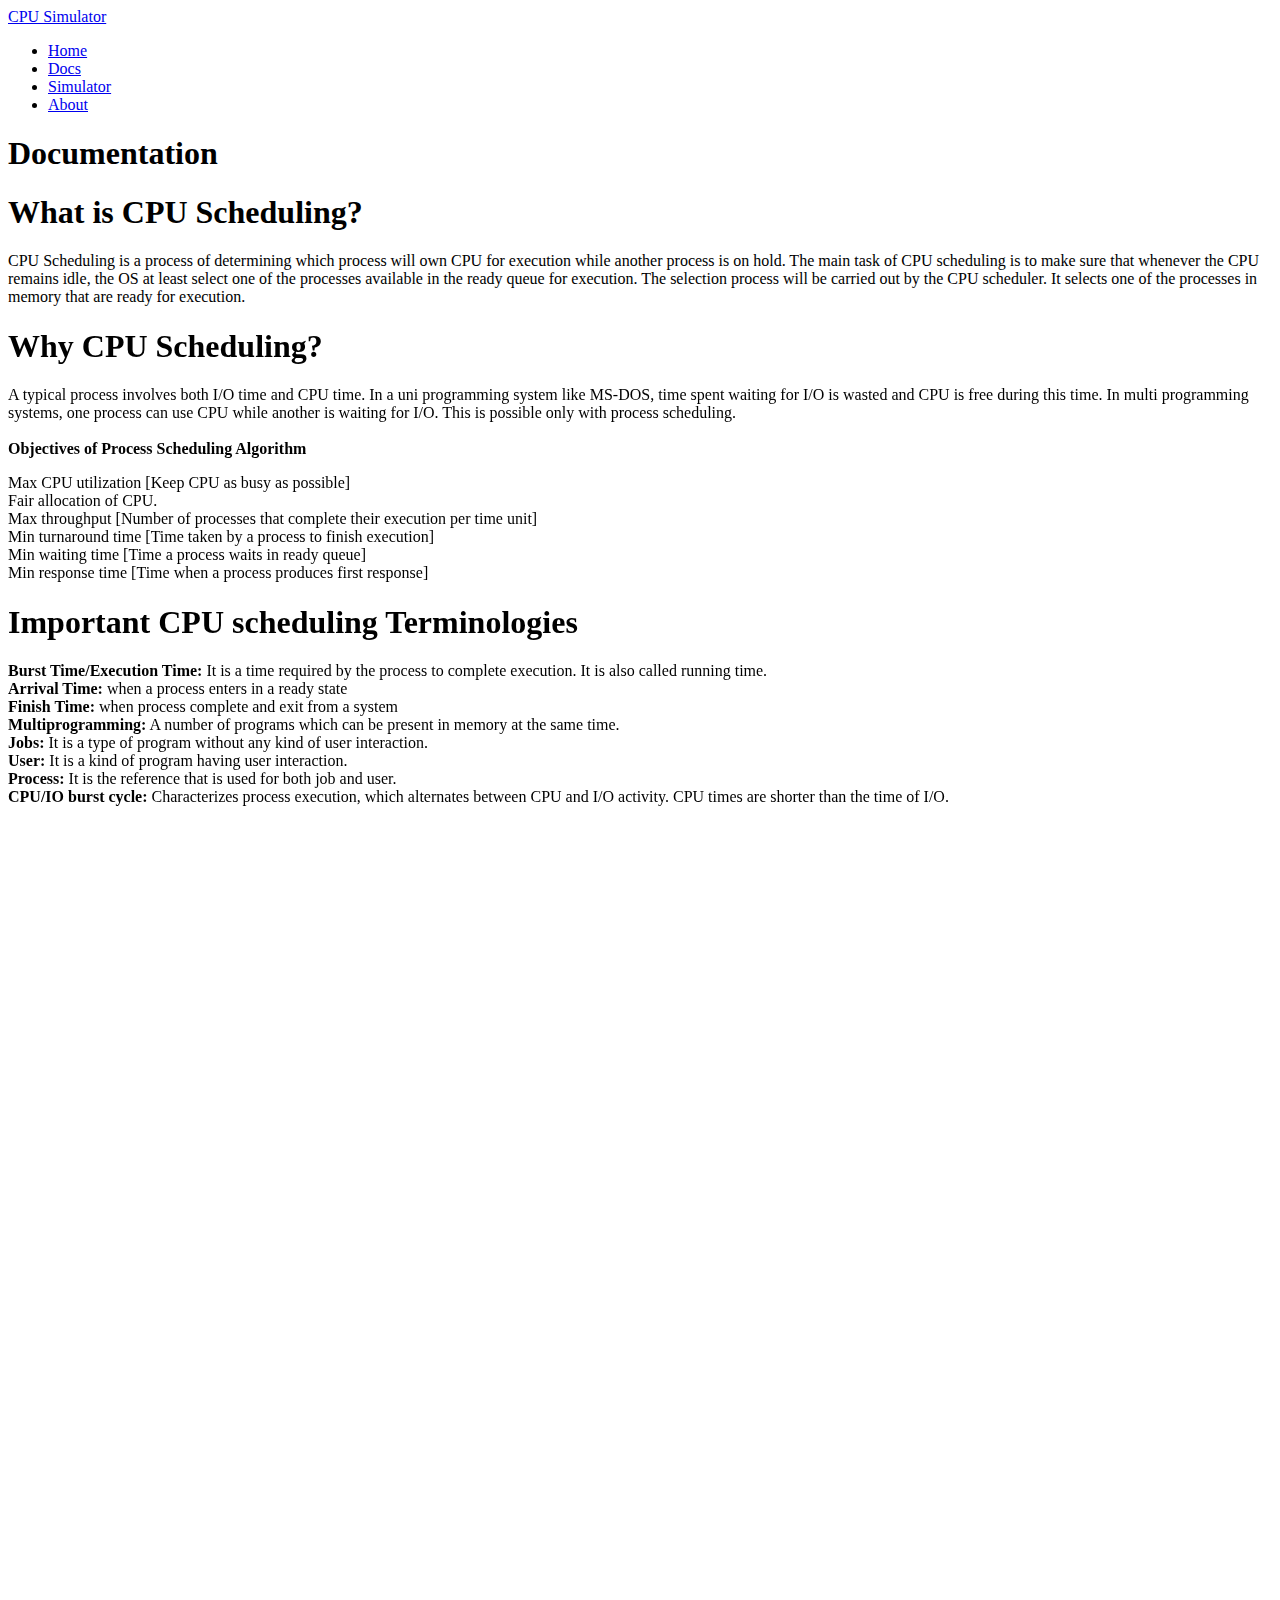
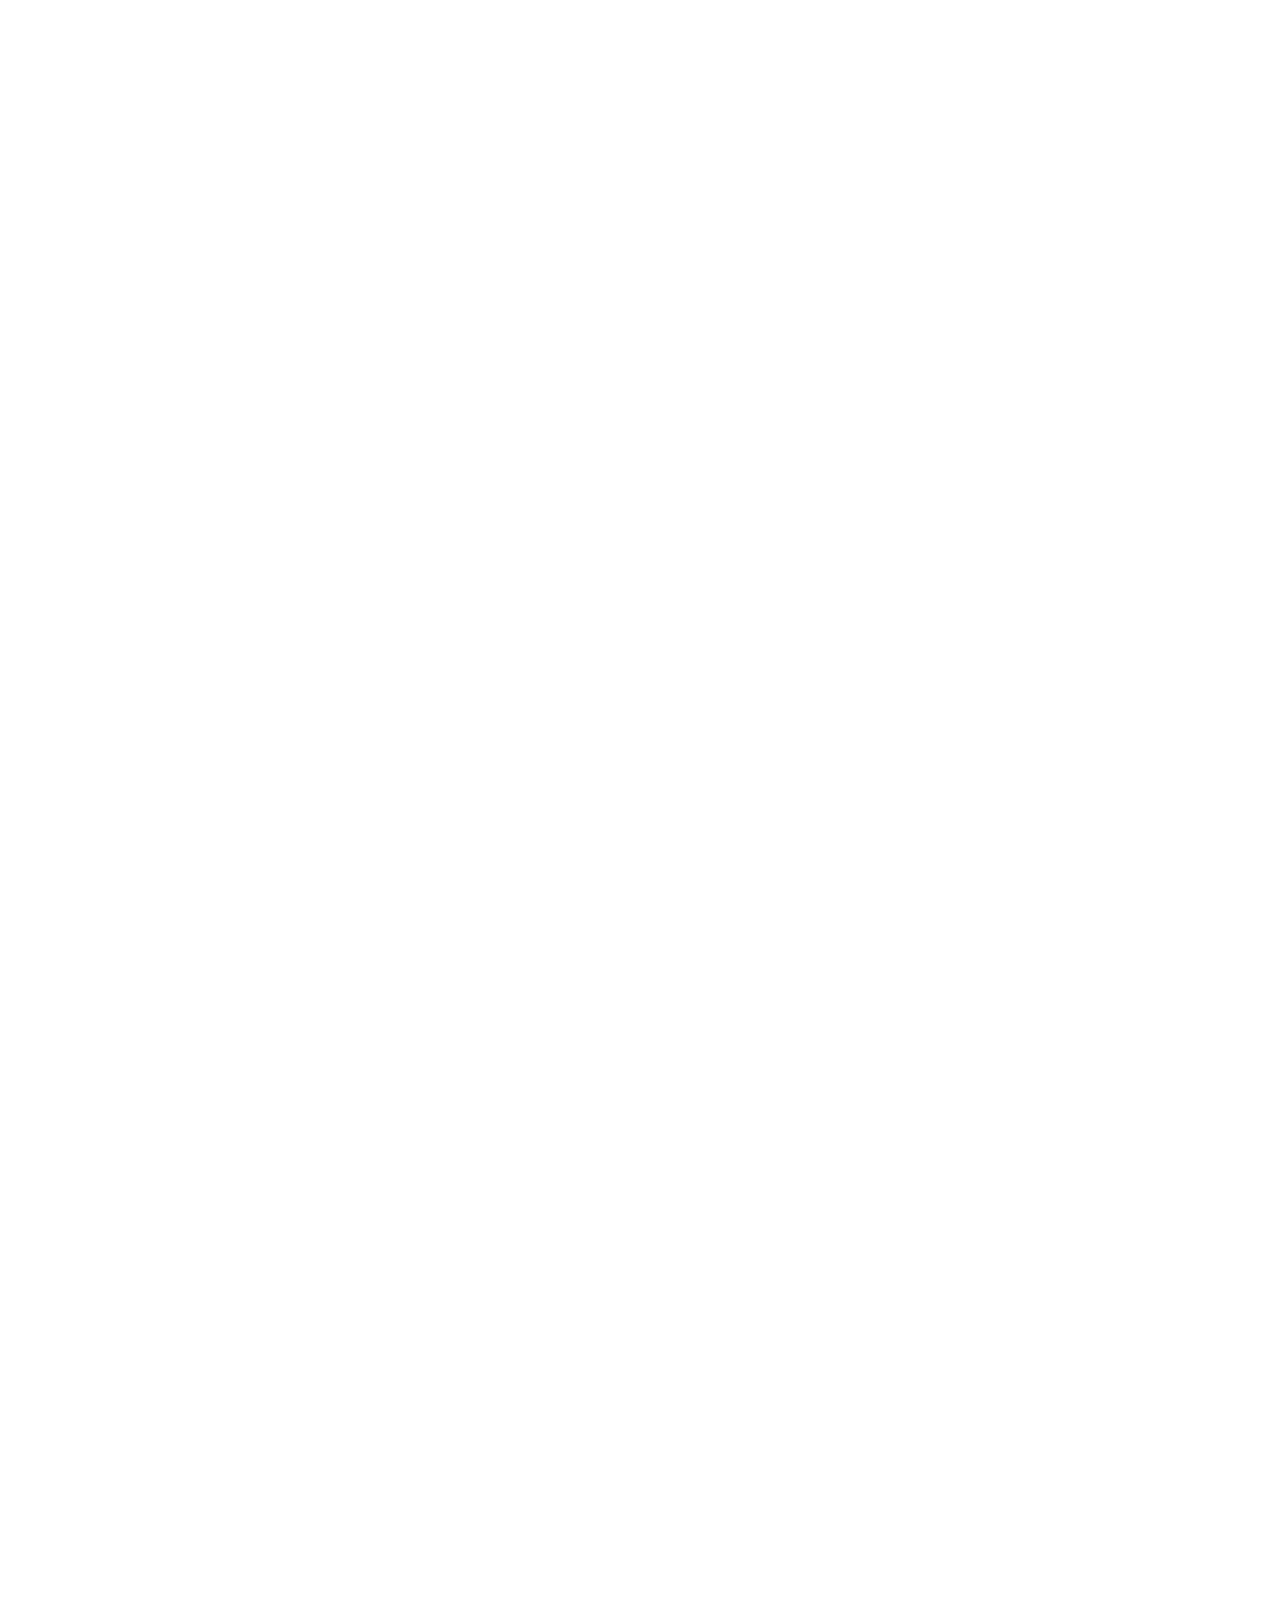
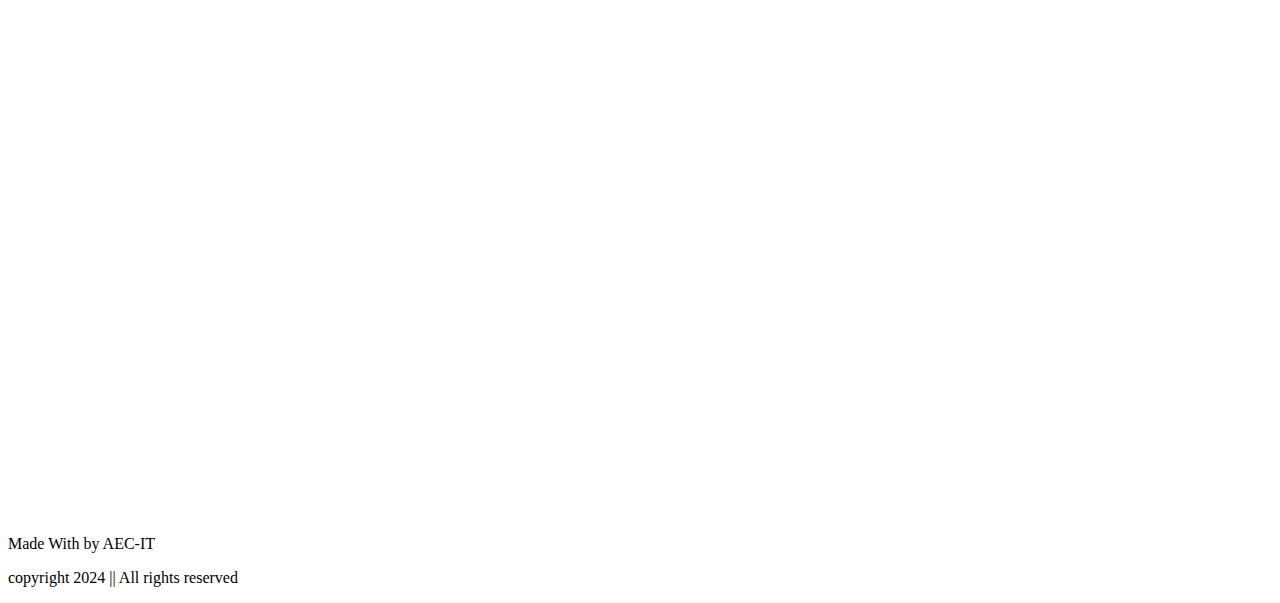
==== docs.html @ a37b3bbc "doc file is add" ====
<!DOCTYPE html>
<html lang="en">

<head>
    <meta charset="UTF-8">
    <meta name="viewport" content="width=device-width, initial-scale=1.0">
    <link rel="stylesheet" href="https://unpkg.com/aos@next/dist/aos.css" />
    <link rel="stylesheet" href="./style.css">

    <!-- fontawesome for icons -->
    <link rel="stylesheet" href="https://pro.fontawesome.com/releases/v5.10.0/css/all.css"
        integrity="sha384-AYmEC3Yw5cVb3ZcuHtOA93w35dYTsvhLPVnYs9eStHfGJvOvKxVfELGroGkvsg+p" crossorigin="anonymous" />
    <link rel="stylesheet" href="./docs.css">
  
    <title>CPU Scheduling Simulator</title>
</head>

<body>
    <section class="sub-header">
        <nav>
            <a href="index.html">CPU Simulator</a>
            <div class="nav-links" id="navLinks">
                <i class="fas fa-window-close" onclick="hideMenu()"></i>
                <ul>
                    <li><a href="index.html">Home</a></li>
                    <li><a href="docs.html">Docs</a></li>
                    <li><a href="#">Simulator</a></li>
                    <li><a href="about.html">About</a></li>
                </ul>
            </div>
            <i class="fas fa-bars" onclick="showMenu()"></i>
        </nav>
        <h1>Documentation</h1>
    </section>


    <!-- Question Section -->
    <section class="container_docs">
        <h1>What is CPU Scheduling?</h1>
        <p>CPU Scheduling is a process of determining which process will own CPU for execution while another process is
            on hold. The main task of CPU scheduling is to make sure that whenever the CPU remains idle, the OS at least
            select one of the processes available in the ready queue for execution. The selection process will be
            carried out by the CPU scheduler. It selects one of the processes in memory that are ready for execution.
        </p>
    </section>

    <section class="container_docs" data-aos="zoom-in-up">
        <h1>Why CPU Scheduling?</h1>
        <p>A typical process involves both I/O time and CPU time. In a uni programming system like MS-DOS, time spent
            waiting for I/O is wasted and CPU is free during this time. In multi programming systems, one process can
            use CPU while another is waiting for I/O. This is possible only with process scheduling.<br><br>
            <strong>Objectives of Process Scheduling Algorithm</strong>
            <li>Max CPU utilization [Keep CPU as busy as possible]</li>
            <li>Fair allocation of CPU.</li>
            <li>Max throughput [Number of processes that complete their execution per time unit]</li>
            <li>Min turnaround time [Time taken by a process to finish execution]</li>
            <li>Min waiting time [Time a process waits in ready queue]</li>
            <li>Min response time [Time when a process produces first response]</li>

        </p>
    </section>

    <section class="container_docs special" data-aos="zoom-in-up">
        <h1>Important CPU scheduling Terminologies</h1>
        <!-- <p>A typical process involves both I/O time and CPU time. In a uni programming system like MS-DOS, time spent waiting for I/O is wasted and CPU is free during this time. In multi programming systems, one process can use CPU while another is waiting for I/O. This is possible only with process scheduling.<br><br> -->
        <li><strong>Burst Time/Execution Time:</strong> It is a time required by the process to complete execution. It
            is also called running time.</li>
        <li><strong>Arrival Time:</strong> when a process enters in a ready state</li>
        <li><strong>Finish Time:</strong> when process complete and exit from a system</li>
        <li><strong>Multiprogramming:</strong> A number of programs which can be present in memory at the same time.
        </li>
        <li><strong>Jobs:</strong> It is a type of program without any kind of user interaction.</li>
        <li><strong>User:</strong> It is a kind of program having user interaction.</li>
        <li><strong>Process:</strong> It is the reference that is used for both job and user.</li>
        <li><strong>CPU/IO burst cycle:</strong> Characterizes process execution, which alternates between CPU and I/O
            activity. CPU times are shorter than the time of I/O.</li>

        </p>
    </section>

    <section class="container_docs" data-aos="zoom-in-up">
        <h1>Types of CPU Scheduling</h1>
        <p>There is mainly two major types of CPU Scheduling which is listed below.There is sub-types of this algorithm
            also. we have discussed all algorithm in details below. </p>
        <li>Preemptive Algorithm</li>
        <li>Non Preemptive Algorithm</li>
        <br>

        <p><strong class="bold">Preemptive Scheduling</strong><br><br>
            In Preemptive Scheduling, the tasks are mostly assigned with their priorities. Sometimes it is important to
            run a task with a higher priority before another lower priority task, even if the lower priority task is
            still running. The lower priority task holds for some time and resumes when the higher priority task
            finishes its execution.<br><br>
            <br>
            <strong class="bold">Non-Preemptive Scheduling</strong><br><br>
            In this type of scheduling method, the CPU has been allocated to a specific process. The process that keeps
            the CPU busy will release the CPU either by switching context or terminating. It is the only method that can
            be used for various hardware platforms. That’s because it doesn’t need special hardware (for example, a
            timer) like preemptive scheduling.
        </p>



    </section>


    <section class="container_docs" data-aos="zoom-in-up">
        <h1>Types of CPU scheduling Algorithm</h1>
        <p>There are mainly six types of process scheduling algorithm</p>
            <li>First Come First Serve (FCFS)</li>
            <li>Shortest-Job-First (SJF) </li>
            <li>Shortest Remaining Time</li>
            <li>Priority Scheduling</li>
            <li>Round Robin Scheduling</li>
            <li>Multilevel Queue Scheduling</li>
        <br>
    </section>



    <section class="container_docs" data-aos="zoom-in-up">
        <h1>First Come First Serve</h1>
        <p>First Come First Serve is the full form of FCFS. It is the easiest and most simple CPU scheduling algorithm.
            In this type of algorithm, the process which requests the CPU gets the CPU allocation first. This scheduling
            method can be managed with a FIFO queue.<br><br>

            As the process enters the ready queue, its PCB (Process Control Block) is linked with the tail of the queue.
            So, when CPU becomes free, it should be assigned to the process at the beginning of the queue.</p>

        <h4>
            <li>Advantages</li>
        </h4>
        <p>1. It is simple and easy to understand.<br></p>

        <h4>
            <li>Disadvantages</li>
        </h4>
        <p>1. The process with less execution time suffer i.e. waiting time is often quite long.<br><br>
            2. Favors CPU Bound process then I/O bound process.<br><br>
            3. FCFS algorithm is particularly troublesome for time-sharing systems, where it is important that each user
            get a share of the CPU at regular intervals.</p>
        <button class="btn_1" onclick="gotoSimulator();">Go to Simulator</button>
        <br>
    </section>

    <section class="container_docs" data-aos="zoom-in-up">
        <h1>Shortest Remaining Time</h1>
        <p>The full form of SRT is Shortest remaining time. It is also known as SJF preemptive scheduling. In this
            method, the process will be allocated to the task, which is closest to its completion. This method prevents
            a newer ready state process from holding the completion of an older process.<br></p>

        <h4>
            <li>Advantages</li>
        </h4>
        <p>1. The main advantage of the SRTF algorithm is that it makes the processing of the jobs faster than the SJF
            algorithm, mentioned it’s overhead charges are not counted.</p>

        <h4>
            <li>Disadvantages</li>
        </h4>
        <p>1. In SRTF, the context switching is done a lot more times than in SJN due to more consumption of the CPU's
            valuable time for processing. The consumed time of CPU then adds up to its processing time and which then
            diminishes the advantage of fast processing of this algorithm.<br></p>
        <button class="btn_1" onclick="gotoSimulator();">Go to Simulator</button>
        <br>
    </section>

    <section class="container_docs" data-aos="zoom-in-up">
        <h1>Priority Based Scheduling</h1>
        <p>Priority scheduling is a method of scheduling processes based on priority. In this method, the scheduler
            selects the tasks to work as per the priority.<br><br>

            Priority scheduling also helps OS to involve priority assignments. The processes with higher priority should
            be carried out first, whereas jobs with equal priorities are carried out on a round-robin or FCFS basis.
            Priority can be decided based on memory requirements, time requirements, etc.<br><br>

        </p>
        <h4>
            <li>Advantages</li>
        </h4>
        <p>1. This provides a good mechanism where the relative importance of each process maybe precisely defined.<br>
        </p>

        <h4>
            <li>Disadvantages</li>
        </h4>
        <p>1. If high priority processes use up a lot of CPU time, lower priority processes may starve and be postponed
            indefinitely.The situation where a process never gets scheduled to run is called starvation<br><br>
            2. Another problem is deciding which process gets which priority level assigned to it..<br></p>
        <button class="btn_1" onclick="gotoSimulator();">Go to Simulator</button>
        <br>
    </section>

    <section class="container_docs" data-aos="zoom-in-up">
        <h1>Round-Robin Scheduling</h1>
        <p>Round robin is the oldest, simplest scheduling algorithm. The name of this algorithm comes from the
            round-robin principle, where each person gets an equal share of something in turn. It is mostly used for
            scheduling algorithms in multitasking. This algorithm method helps for starvation free execution of
            processes.<br><br></p>

        <h4>
            <li>Advantages</li>
        </h4>
        <p>1. Every process gets an equal share of the CPU.<br><br>
            2. RR is cyclic in nature, so there is no starvation.</p>

        <h4>
            <li>Disadvantages</li>
        </h4>
        <p>1. Setting the quantum too short, increases the overhead and lowers the CPU efficiency, but setting it too
            long may cause poor response to short processes.<br><br>
            2. Average waiting time under the RR policy is often long.<br>
        </p>
        <button class="btn_1" onclick="gotoSimulator();">Go to Simulator</button>
        <br>
    </section>

    <section class="container_docs" data-aos="zoom-in-up">
        <h1>Shortest Job First</h1>
        <p>SJF is a full form of (Shortest job first) is a scheduling algorithm in which the process with the shortest
            execution time should be selected for execution next. This scheduling method can be preemptive or
            non-preemptive. It significantly reduces the average waiting time for other processes awaiting
            execution.<br></p>

        <h4>
            <li>Advantages</li>
        </h4>
        <p>1. Shortest jobs are favored.<br><br>
            2. It is provably optimal, in that it gives the minimum average waiting time for a given set of processes.
        </p>

        <h4>
            <li>Disadvantages</li>
        </h4>
        <p>1. SJF may cause starvation, if shorter processes keep coming. This problem is solved by aging..<br><br>
            2. It cannot be implemented at the level of short term CPU scheduling.<br></p>

        <button class="btn_1" onclick="gotoSimulator();">Go to Simulator</button>
        <br>
    </section>

    <section class="container_docs" data-aos="zoom-in-up">
        <h1>Multiple-Level Queues Scheduling</h1>
        <p>This algorithm separates the ready queue into various separate queues. In this method, processes are assigned
            to a queue based on a specific property of the process, like the process priority, size of the memory,
            etc.<br><br>

            However, this is not an independent scheduling OS algorithm as it needs to use other types of algorithms in
            order to schedule the jobs.<br><br></p>

        <h4>
            <li>Advantages</li>
        </h4>
        <p>1. Application of separate scheduling for various kind of processes is possible
            .<br></p>

        <h4>
            <li>Disadvantages</li>
        </h4>
        <p>1. The lowest level process faces starvation problem.<br></p>

        <button class="btn_1" onclick="gotoSimulator();">Go to Simulator</button>
        <br>
    </section>

    <!--Footer Section  -->
    <section class="footer">
        <!-- <h4>About Us</h4>
        <p>Lorem ipsum dolor sit amet consectetur adipisicing elit. Soluta pariatur eveniet eaque provident error velit totam quos. Corrupti sunt omnis<br>  eligendi ut enim, sed magnamquo laboriosam, aspernatur nulla ipsum commodi itaque accusantium sapiente!</p> -->

        <div class="icons">
            <a href="#"><i class="fab fa-instagram"></i></a>
            <a href="#"><i class="fab fa-github"></i></a>
            <a href="#"><i class="fab fa-linkedin"></i></a>
        </div>

        <p>Made With <i class="far fa-heart"></i> by AEC-IT</p>
        <p>
            <i class="fa fa-copyright"></i> copyright 2024 || All rights reserved
        </p>
    </section>


<!--JavaScript  -->
    <script>
        var navLinks = document.getElementById("navLinks");
        function showMenu() {
            navLinks.style.right = "0";
        }

        function hideMenu() {
            navLinks.style.right = "-200px";
        }

        function gotoSimulator() {
            location.href = ("#");
        }
    </script>


    <!-- For the animation -->
    <script src="https://unpkg.com/aos@next/dist/aos.js"></script>
    <script>
        AOS.init({
            offset: 200, // offset (in px) from the original trigger point
            duration: 800
        });
    </script>
</body>

</html>
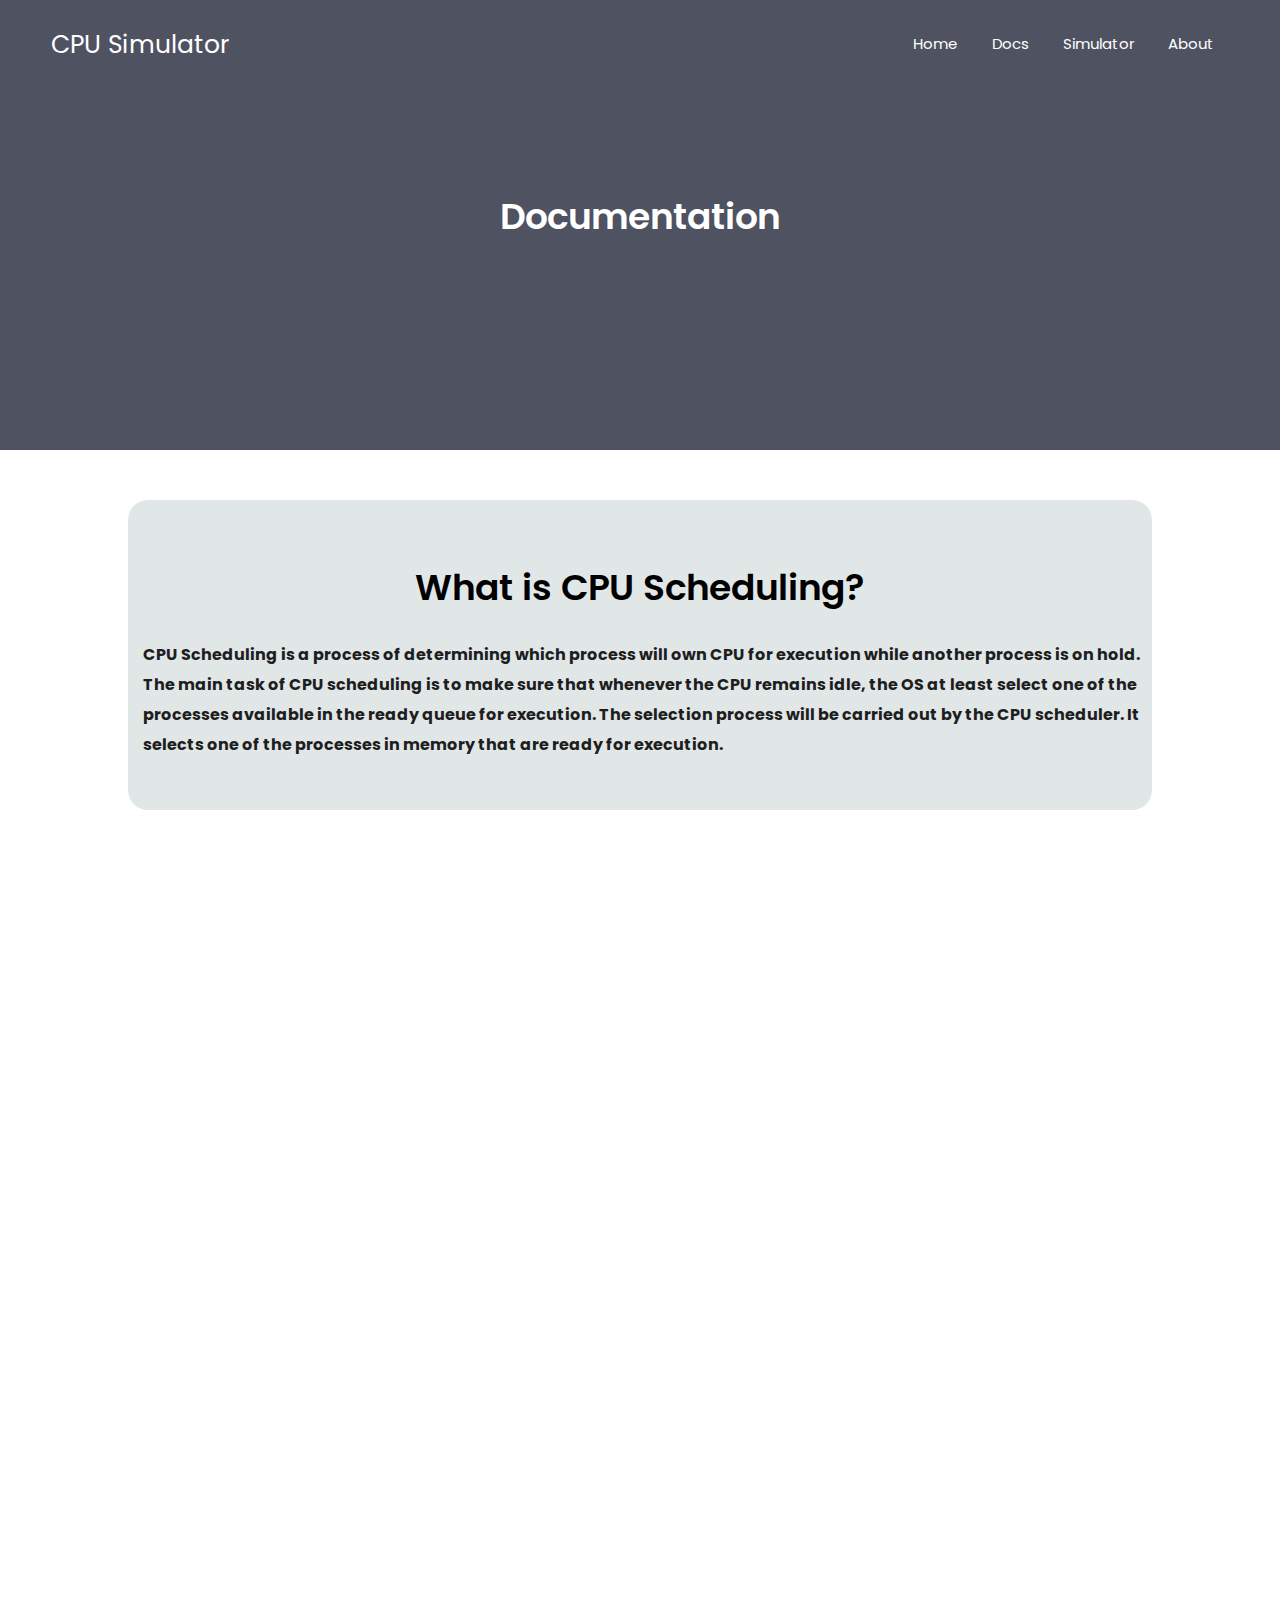
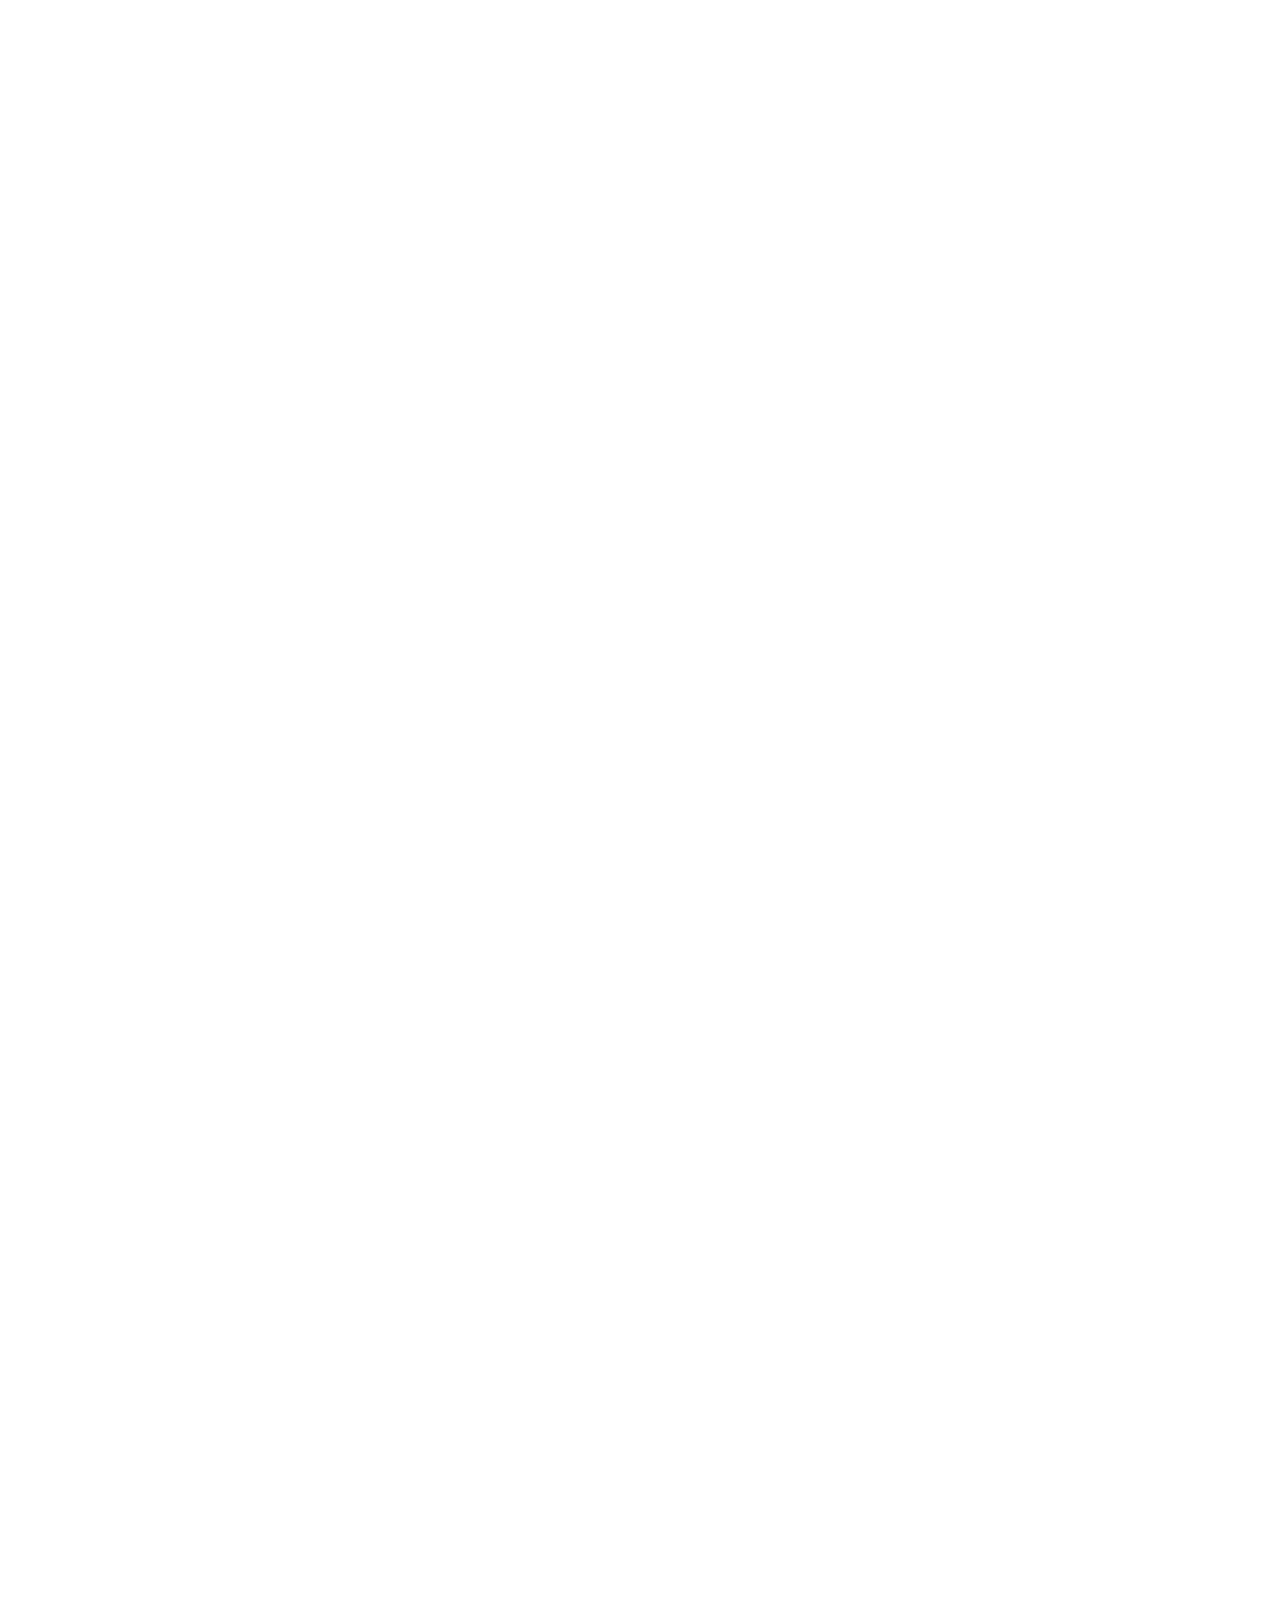
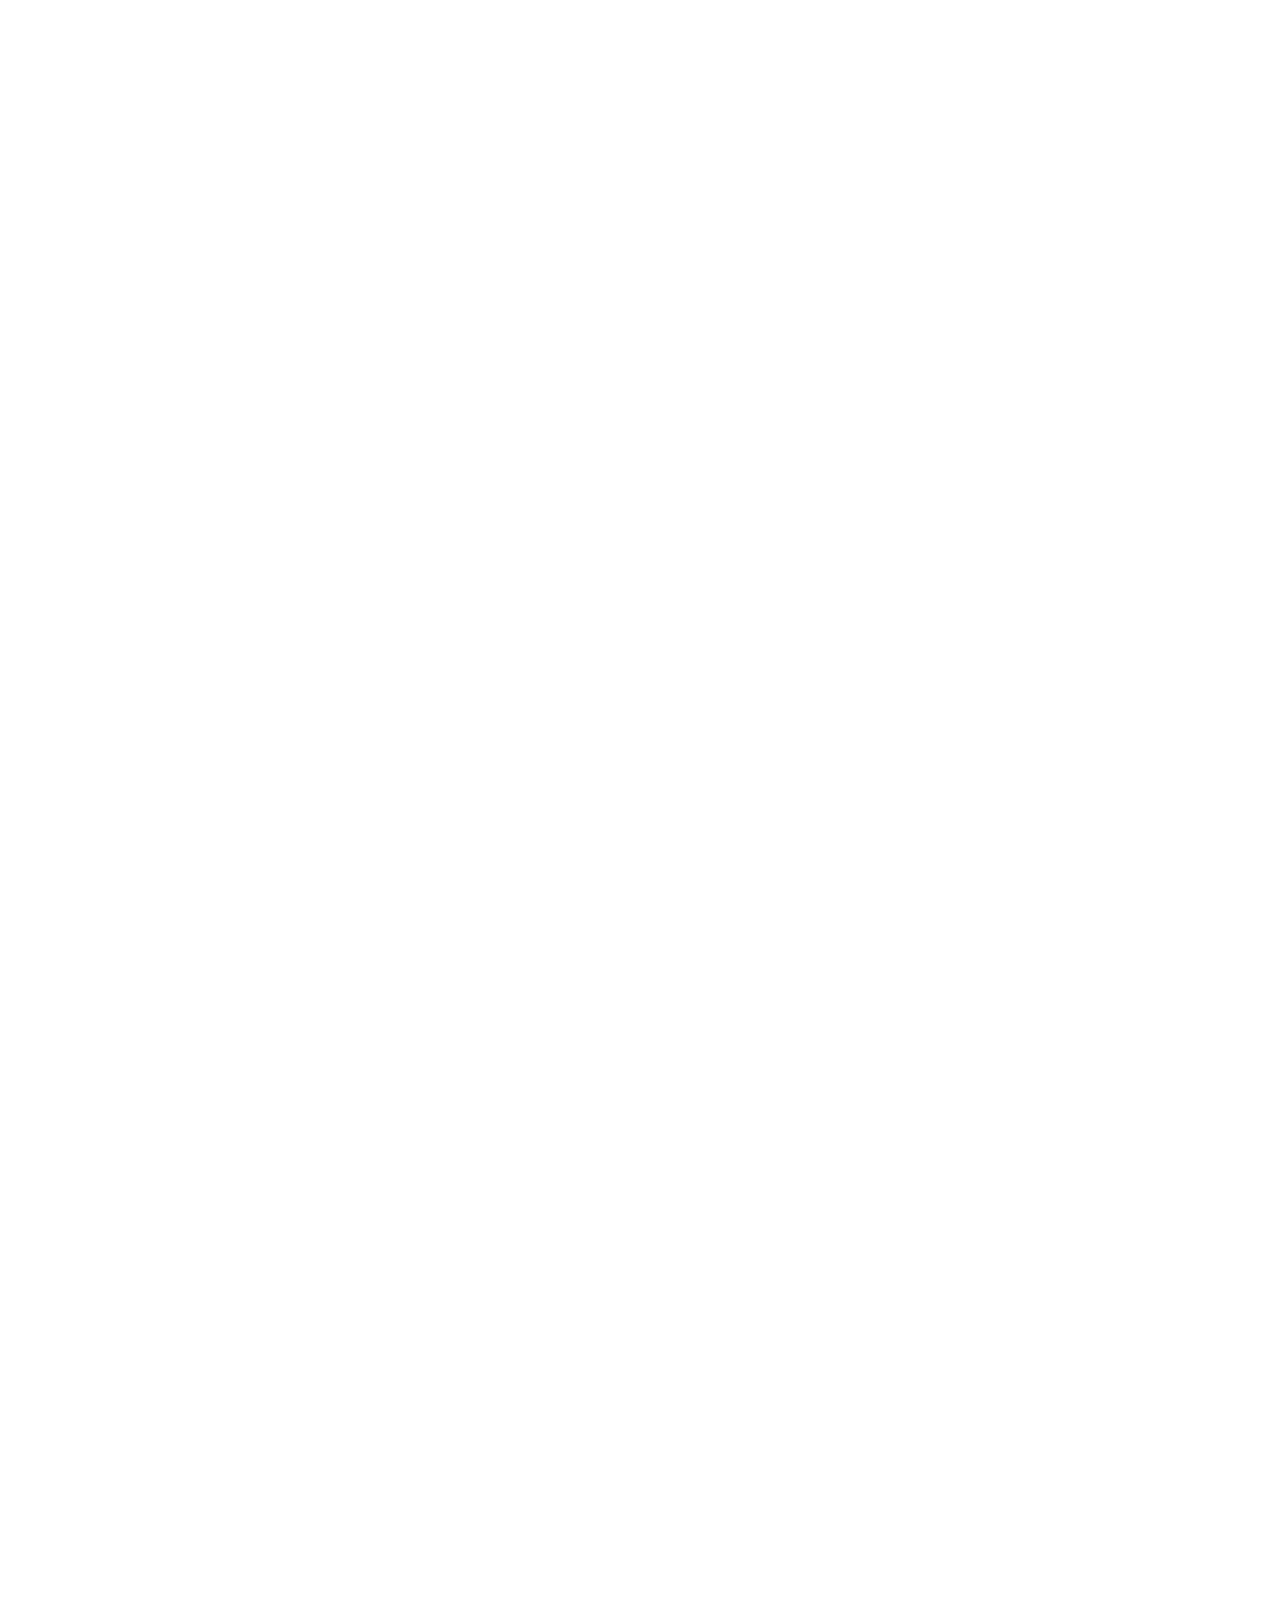
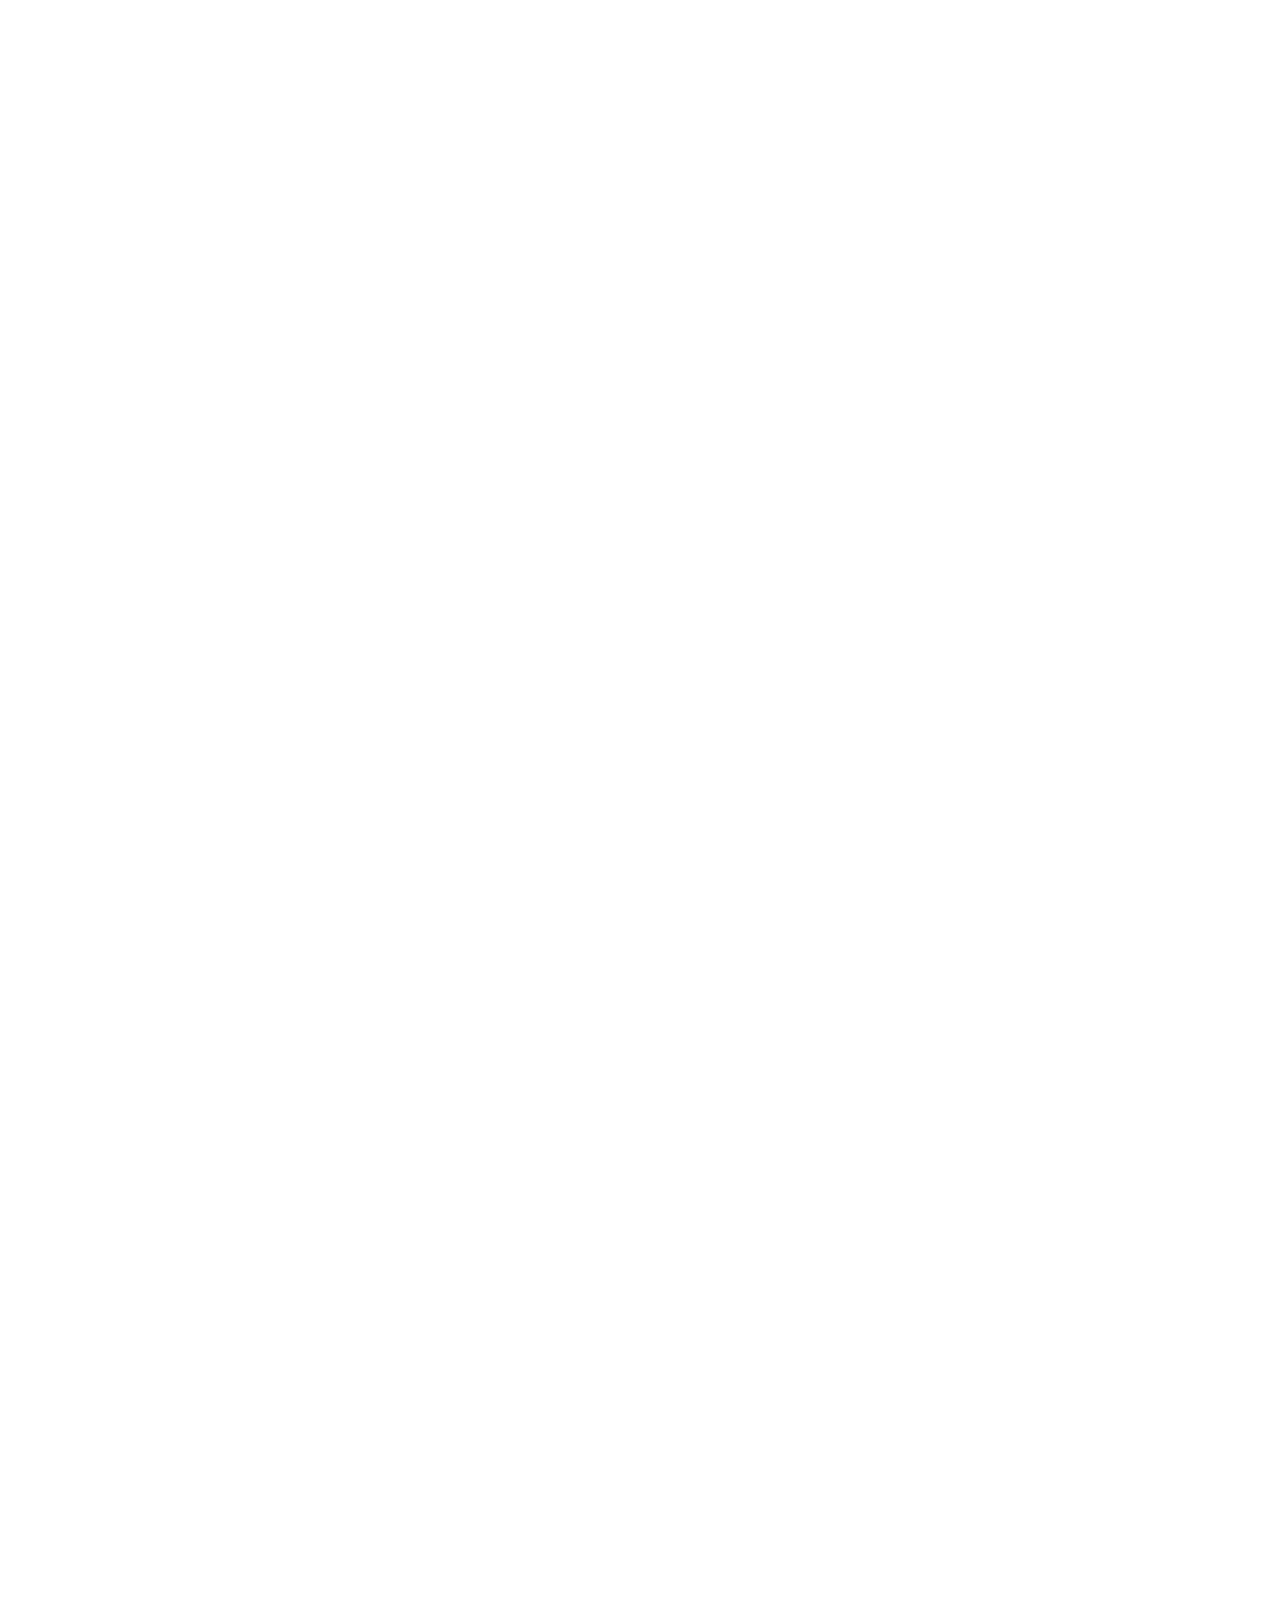
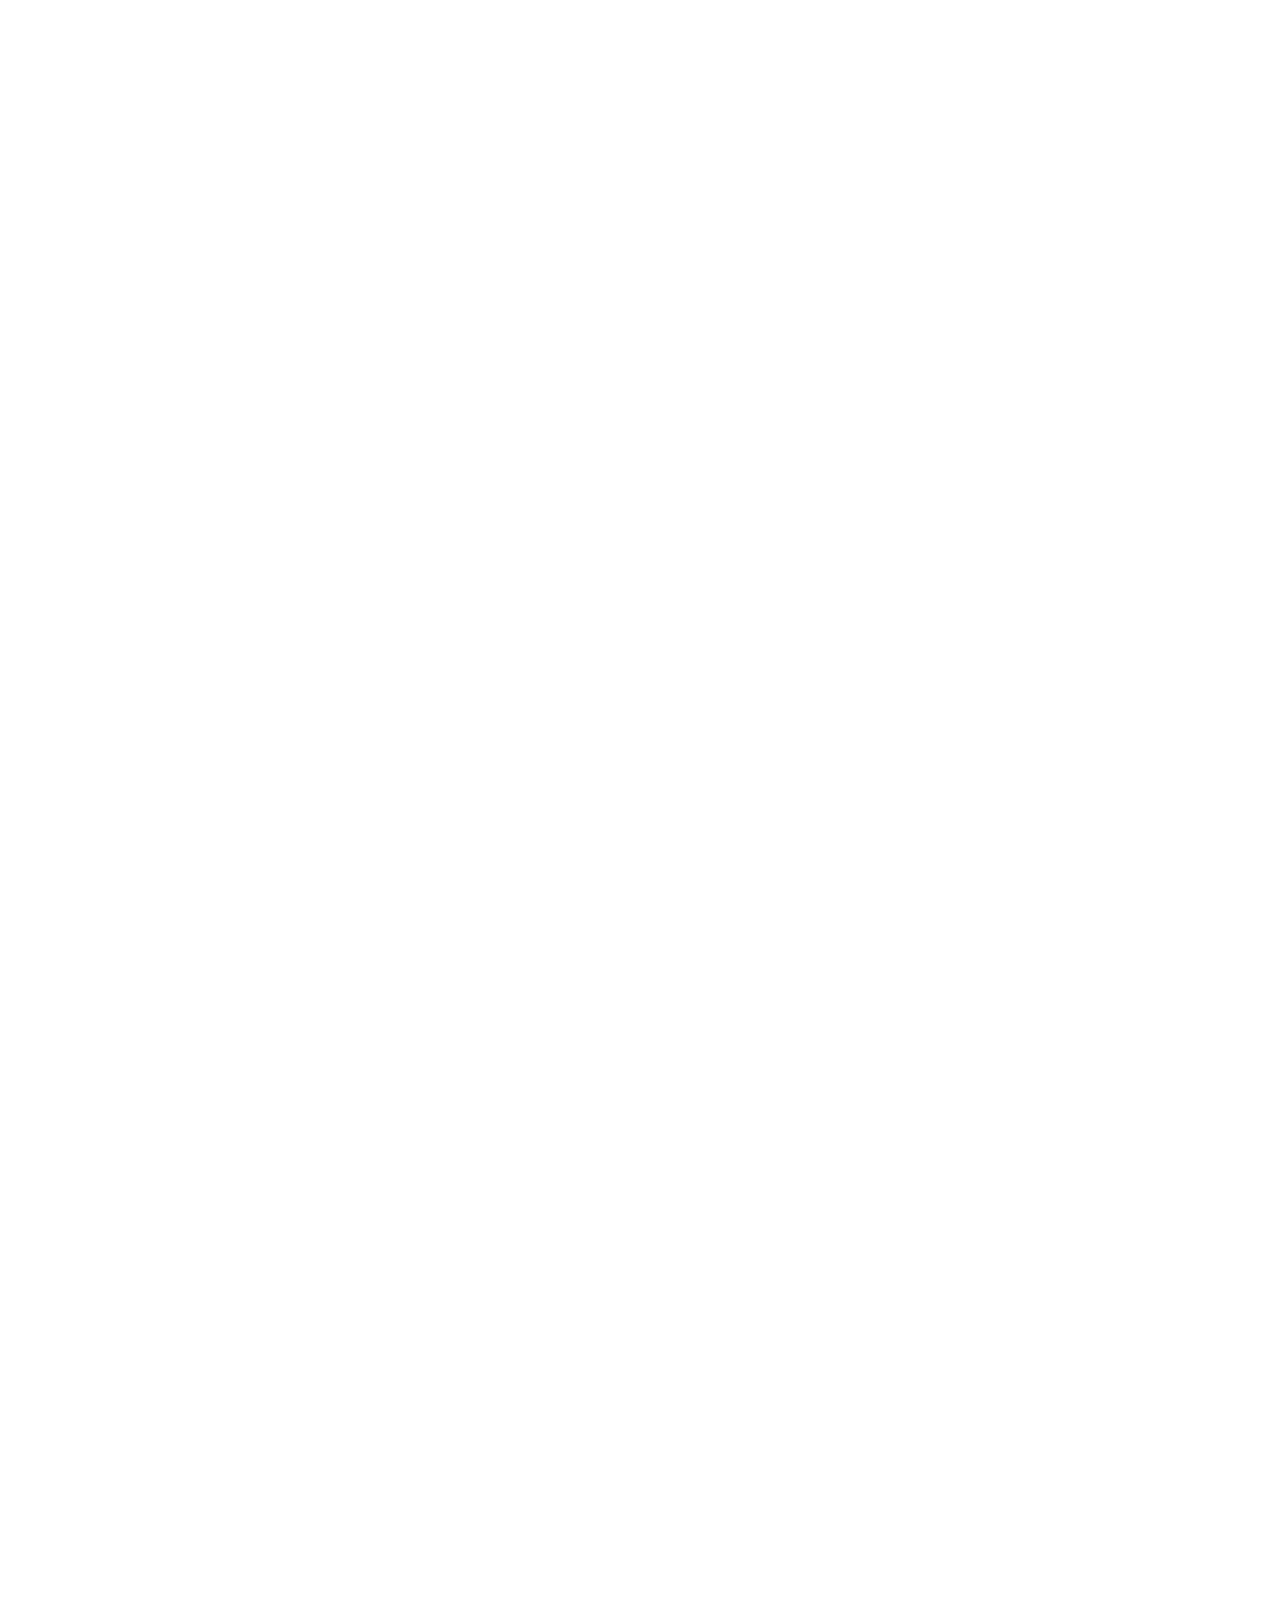
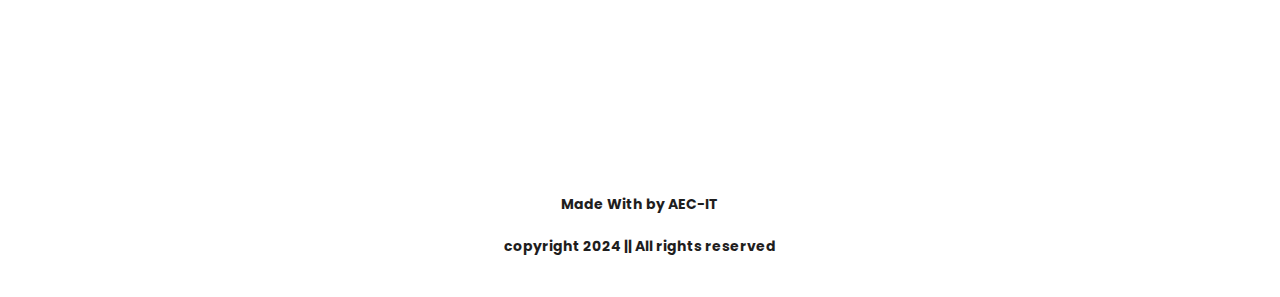
==== commit ea010e3f: "Removed unwanted code" ====
--- a/docs.html
+++ b/docs.html
@@ -11,7 +11,7 @@
     <link rel="stylesheet" href="https://pro.fontawesome.com/releases/v5.10.0/css/all.css"
         integrity="sha384-AYmEC3Yw5cVb3ZcuHtOA93w35dYTsvhLPVnYs9eStHfGJvOvKxVfELGroGkvsg+p" crossorigin="anonymous" />
     <link rel="stylesheet" href="./docs.css">
-  
+
     <title>CPU Scheduling Simulator</title>
 </head>
 
@@ -265,9 +265,6 @@
 
     <!--Footer Section  -->
     <section class="footer">
-        <!-- <h4>About Us</h4>
-        <p>Lorem ipsum dolor sit amet consectetur adipisicing elit. Soluta pariatur eveniet eaque provident error velit totam quos. Corrupti sunt omnis<br>  eligendi ut enim, sed magnamquo laboriosam, aspernatur nulla ipsum commodi itaque accusantium sapiente!</p> -->
-
         <div class="icons">
             <a href="#"><i class="fab fa-instagram"></i></a>
             <a href="#"><i class="fab fa-github"></i></a>
--- a/style.css
+++ b/style.css
@@ -0,0 +1,578 @@
+@import url('https://fonts.googleapis.com/css2?family=Poppins&display=swap');
+
+*{
+    margin:0;
+    padding:0;
+    font-family: 'Poppins', sans-serif;
+}
+
+.header{
+    min-height: 100vh;
+    width:100%;
+    background-image: linear-gradient(rgba(4,9,30,0.7),rgba(4,9,30,0.7)),url(about_img/main_bg.JPG);
+    background-size:cover;
+    background-position: center;
+    position:relative;
+}
+
+nav{
+    display: flex;
+    justify-content: space-between;
+    padding: 2% 4%;
+    align-items: center;
+}
+
+nav .fas{
+    display:none;
+}
+
+.nav-links{
+    flex: 1;
+    text-align: right;
+}
+
+nav a {
+    font-size: 25px;
+    color: white;
+    text-align: center;
+    text-decoration: none;
+
+}
+
+.nav-links ul li{
+    list-style: none;
+    display: inline-block;
+    padding: 5px 15px;
+    position: relative;
+}
+
+.nav-links ul li a{
+    color: white;
+    text-decoration:none;
+    font-size: 15px;
+    font-family: 'Poppins', sans-serif;
+}
+
+.navStyle .nav-links ul li a{
+    color: #fff;
+    text-decoration:none;
+    font-size: 15px;
+    font-family: 'Poppins', sans-serif;
+}
+
+
+.nav-links ul li ::after{
+    content: '';
+    width: 0%;
+    height: 2px;
+    background: #f44336;
+    display: block;
+    margin: auto;
+    transition: 0.5s;
+}
+
+.nav-links ul li:hover ::after{
+    content: '';
+    width: 100%;
+    height: 2px;
+    background: #f44336;
+    display: block;
+    margin: auto;
+}
+
+.text-box{
+    width:90%;
+    color:#fff;
+    position:absolute;
+    top:50%;
+    left:50%;
+    transform:translate(-50%,-50%);
+    text-align:center;
+}
+
+.text-box h1{
+    font-size:62px;
+}
+
+.text-box p{
+    margin:10px 0 40px;
+    font-size:14px;
+    color: #fff;
+}
+
+.text-box a{
+    color: #fff;
+}
+
+.hero-btn{
+    display:inline-block;
+    text-decoration:none;
+    color:#fff;
+    border:1px solid #fff;
+    font-size:13px;
+    position: relative;
+    padding:12px 34px;
+    cursor:pointer;
+    background:transparent;
+    border-radius:12px;
+}
+
+.hero-btn:hover{
+    border:1px solid #f44336;
+    background: #f44336;
+    transition: 0.7s;
+}
+
+@media only screen and (max-width:730px){
+    .text-box h1{
+        font-size:20px;
+    }
+
+    .nav-links ul li{
+        display: block;
+    }
+
+    .nav-links{
+        position: fixed;
+        background: #f44336;
+        height: 100%;
+        top:0;
+        right:-250px;
+        width:200px;
+        text-align: left;
+        z-index: 2;
+        transition: 1s;
+
+    }
+
+
+    nav .fas{
+        display: block;
+        color: #fff;
+        margin: 10px;
+        font-size:22px;
+        cursor:pointer;
+    }
+    
+    .nav-links ul{
+        padding:30px;
+    }
+}
+
+.course{
+    width:80%;
+    border-top: 1px solid rgba(0,0,0,0.6);
+    border-bottom: 1px solid rgba(0,0,0,0.6);
+
+    margin:auto;
+    padding-top:100px;
+    text-align:center;
+}
+
+h1{
+    font-size:36px;
+    font-weight: 600;
+}
+
+p{
+    color: rgb(31, 30, 30);
+    font-size:14px;
+    font-weight: 300;
+    font-weight: bold;
+    line-height: 22px;
+    padding:10px;
+}
+
+.row{
+    display:flex;
+    margin-top:6%;
+    justify-content: space-between;   
+}
+
+
+/* for Simulator page  */
+.well .row{
+    margin-top: 0;
+}
+
+.course-colomn{
+    flex-basis: 31%;
+    background: #FFB6C1;
+    border-radius: 10px;
+    margin-bottom:5%;
+    padding:20px 12px;
+    box-sizing: border-box;
+    transition: 0.5s;
+}
+
+h3{
+    text-align:center;
+    font-weight: 600;
+    margin:10px 0;
+}
+
+.course-colomn:hover{
+    box-shadow:0 0 20px 0px rgba(0,0,0,0.6);
+}
+
+@media only screen and (max-width:730px){
+    .row{
+        flex-direction: column;
+    }
+}
+
+.campus{
+    width:80%;
+    text-align:center;
+    margin: auto;
+    padding-top: 50px;;
+
+}
+
+.campus-column{
+    flex-basis: 32%;
+    margin-bottom: 30px;
+    position:relative;
+    border-radius:10px;
+    position: relative;
+    overflow:hidden;
+}
+
+.campus-column img{
+    width: 100%;
+    display: block;
+}
+
+.layer{
+    height: 100%;
+    width: 100%;
+    top:0;
+    left: 0;
+    position:absolute;
+    transition: 0.5s;
+}
+
+.layer:hover{
+    background: rgba(226,0,0,0.7);
+}
+
+.layer h3{
+    font-size:26px;
+    width:100%;
+    font-weight:500;
+    color:#fff;
+    bottom:0;
+    left:50%;
+    transform:translateX(-50%);
+    position: absolute;
+    opacity:0;
+    transition: 0.5s;
+}
+
+.layer:hover h3{
+    bottom:49%;
+    opacity:1;
+}
+
+.facilities{
+    width: 80%;
+    border-bottom: 1px solid rgba(0,0,0,0.6);
+    border-top: 1px solid rgba(0,0,0,0.6); 
+    margin: auto;
+    text-align: center;
+    padding-top:100px;
+}
+
+.facilities-column{
+    flex-basis:28%;
+    border-radius:10px;
+    margin-bottom:5%;
+    text-align: left;
+
+}
+
+.facilities-column img{
+    width: 100%;
+    border:2px solid rgb(255, 255, 255);
+    border-radius: 10px;
+}
+
+.facilities-column p{
+    padding:0;
+}
+
+.facilities-column h3{
+    margin-top: 16px;
+    margin-bottom: 15px;
+    text-align: left;
+}
+
+.testimonials{
+    width: 80%;
+    margin:auto;
+    border-bottom: 1px solid rgba(0,0,0,0.6);
+    padding-top: 100px;
+    text-align: center;
+}
+
+.testimonial-call{
+    flex-basis:44%;
+    border-radius:10px;
+    margin-bottom:5%;
+    text-align:left;
+    background:#f0bebe;
+    padding:25px;
+    display:flex;
+    cursor: pointer;
+}
+
+.testimonial-call img{
+    height: 40px;
+    margin-left:5px;
+    margin-right: 30px;
+    border-radius:50%;
+}
+
+.testimonial-call p{
+    padding:0;
+}
+
+.testimonial-call h3{
+    margin-top:15px;
+    text-align: left;
+}
+
+.testimonial-call .fas{
+    color:#f44336
+}
+
+@media only screen and (max-width:730px){
+    .testimonial-call img{
+        margin-left:5px;
+        margin-right:30px;
+    }
+
+    .cta h1{
+        font-size:25px;
+    }
+}
+
+.cta{
+    margin:100px auto;
+    width: 80%;
+    background-image: linear-gradient(rgba(0,0,0,0.7),rgba(0,0,0,0.7)),url(about_img/banner2.JPG);
+    background-position:center;
+    background-size:cover;
+    border-radius: 10px;
+    padding:100px 0;
+    border-bottom: 1px solid rgba(0,0,0,0.6);
+    text-align:center;
+}
+
+.cta h1{
+    color: white;
+    margin-bottom: 40px;
+    padding:0;
+}
+
+.footer{
+    width:100%;
+    text-align:center;
+    padding:30px 0;
+}
+
+.footer h4{
+    margin-bottom:25px;
+    margin-top: 20px;
+    font-weight: 600;
+}
+
+.icons .fab{
+    color:#f44336;
+    margin:5px 13px;
+    cursor:pointer;
+    padding:10px 0;
+    font-size:25px;
+}
+
+.far {
+    color:#f44336
+}
+
+.sub-header{
+    height:50vh;
+    width:100%;
+    background-image: linear-gradient(rgba(4,9,30,0.7),rgba(4,9,30,0.7)),url(images/vecteezy_technology-background_ma1220.JPG);
+    background-position: center;
+    background-size: cover;
+    text-align:center;
+    color: #fff;
+}
+
+.sub-header h1{
+    margin-top: 100px;
+}
+
+.about-us{
+    width:80%;
+    margin:auto;
+    padding-top:80px;
+    padding-bottom: 50px;
+}
+
+.about-column{
+    flex-basis: 48%;
+    padding:30px 2px;
+}
+
+.about-column img{
+    width: 100%;
+}
+
+.about-column h1{
+    padding:0;
+}
+
+.about-column p{
+    padding: 15px 0 25px;
+}
+
+.red-btn{
+    border:1px solid #f44336;
+    background: transparent;
+    color:#f44336
+}
+
+.red-btn:hover{
+    color:#fff;
+}
+
+
+@media only screen and (max-width:730px){
+    .sub-header h1{
+        font-size: 24px;
+    }
+}
+
+.container_1{
+    text-align: center;
+    background:#eceaea;
+}
+
+.header_1{
+    padding-top: 60px;
+    color: #444;
+    font-size: 20px;
+    margin:auto;
+    line-height: 50px;
+}
+
+.sub_container{
+    max-width: 1200px;
+    margin:auto;
+    padding: 46px 0;
+    display: flex;
+    flex-wrap: wrap;
+    justify-content: center;
+}
+
+.teams{
+    margin:10px;
+    box-sizing: border-box;
+    transition: 0.4s;
+    cursor: pointer;
+    padding: 22px;
+    border: 1px solid rgb(202, 200, 200);
+    max-width: 30%;
+}
+
+
+.teams:hover{ 
+    background: rgb(202, 200, 200);
+    box-shadow: 0 0 20px 0px rgba(13, 14, 13, 0.644);
+    transition: 0.7s;
+}
+
+.teams img{
+    width: 200px;
+    height: 200px;
+    border-radius: 50%;
+}
+
+.name{
+    padding:5px;
+    font-size: 20px;
+    color: #f44336;
+    /* text-transform: uppercase; */
+}
+
+.desig{
+    font-style: italic;
+    color:rgb(97, 78, 78);
+    margin: 12px 0;
+    font-weight: lighter;
+    /* color:#b18a50 */
+}
+
+.social-links_1{
+    margin: 14px;
+}
+
+.social-links_1 a{
+    display: inline-block;
+    height: 30px;
+    width: 30px;
+    transition: 0.4s;
+}
+
+.social-links_1 a i{
+    color: #f44336;
+    /* color: #444; */
+}
+
+
+@media screen and (max-width:600px){
+    .teams{
+        max-width: 100%;
+    }
+}
+
+.contact-us h1{
+    text-align: center;
+    color:#444;
+}
+
+.btn_1:hover{
+    /* border:1px solid #f44336; */
+    background: #ca321e;
+    color: white;
+    transition: 0.7s;
+    /* border: 1px solid white; */
+    border-radius: 20px;
+}
+
+.btn_1{
+    width: 200px;
+    height: 35px;
+    background-color: #6674CC;
+    color: white;
+    border-radius: 20px;
+    vertical-align: middle;
+    border: 1px solid white;
+    margin-bottom: 15px;
+    margin-left: auto;
+    margin-right: auto;
+}
+
+/* for the run button */
+.runButton{
+    background-color: #4caf50; 
+    color:aliceblue; 
+    /* margin-top:2px; */
+    height: 35px; 
+    margin-right: 70px;
+    padding-left: 15px;
+    padding-right: 15px;
+    border-radius: 5px solid rgb(199, 14, 14) !important;
+}
+
--- a/docs.css
+++ b/docs.css
@@ -0,0 +1,48 @@
+.container_docs{
+    /* border: 2px solid black; */
+    height: auto;
+    padding-top:50px;
+    text-align: center;
+    background-color: rgb(225, 231, 231);
+    border-radius: 20px;
+    width: 80%;
+    margin-left:auto;
+    margin-right: auto;
+    margin-top: 50px;
+    margin-bottom: 10px;
+}
+
+.container_docs h1{
+    font-size: 36px;
+    margin-top: 10px;
+    font-weight: 600;
+}
+
+.container_docs p{
+    margin-left: 5px;
+    text-align: left;
+    margin-top: 15px;
+    font-size: medium;
+    padding-bottom: 50px;
+    line-height : 30px;
+}
+
+.container_docs li{
+    text-align: left;
+    line-height: normal;
+    margin-left: 15px;
+}
+
+.special li{
+    line-height: 25px;
+    padding-top: 20px;
+}
+
+.container_docs blod{
+    font-weight: 900;
+}
+
+.container_docs:hover{
+    box-shadow: 0 0 20px 0px rgba(13, 14, 13, 0.644);
+    transition: 0.5s;
+}
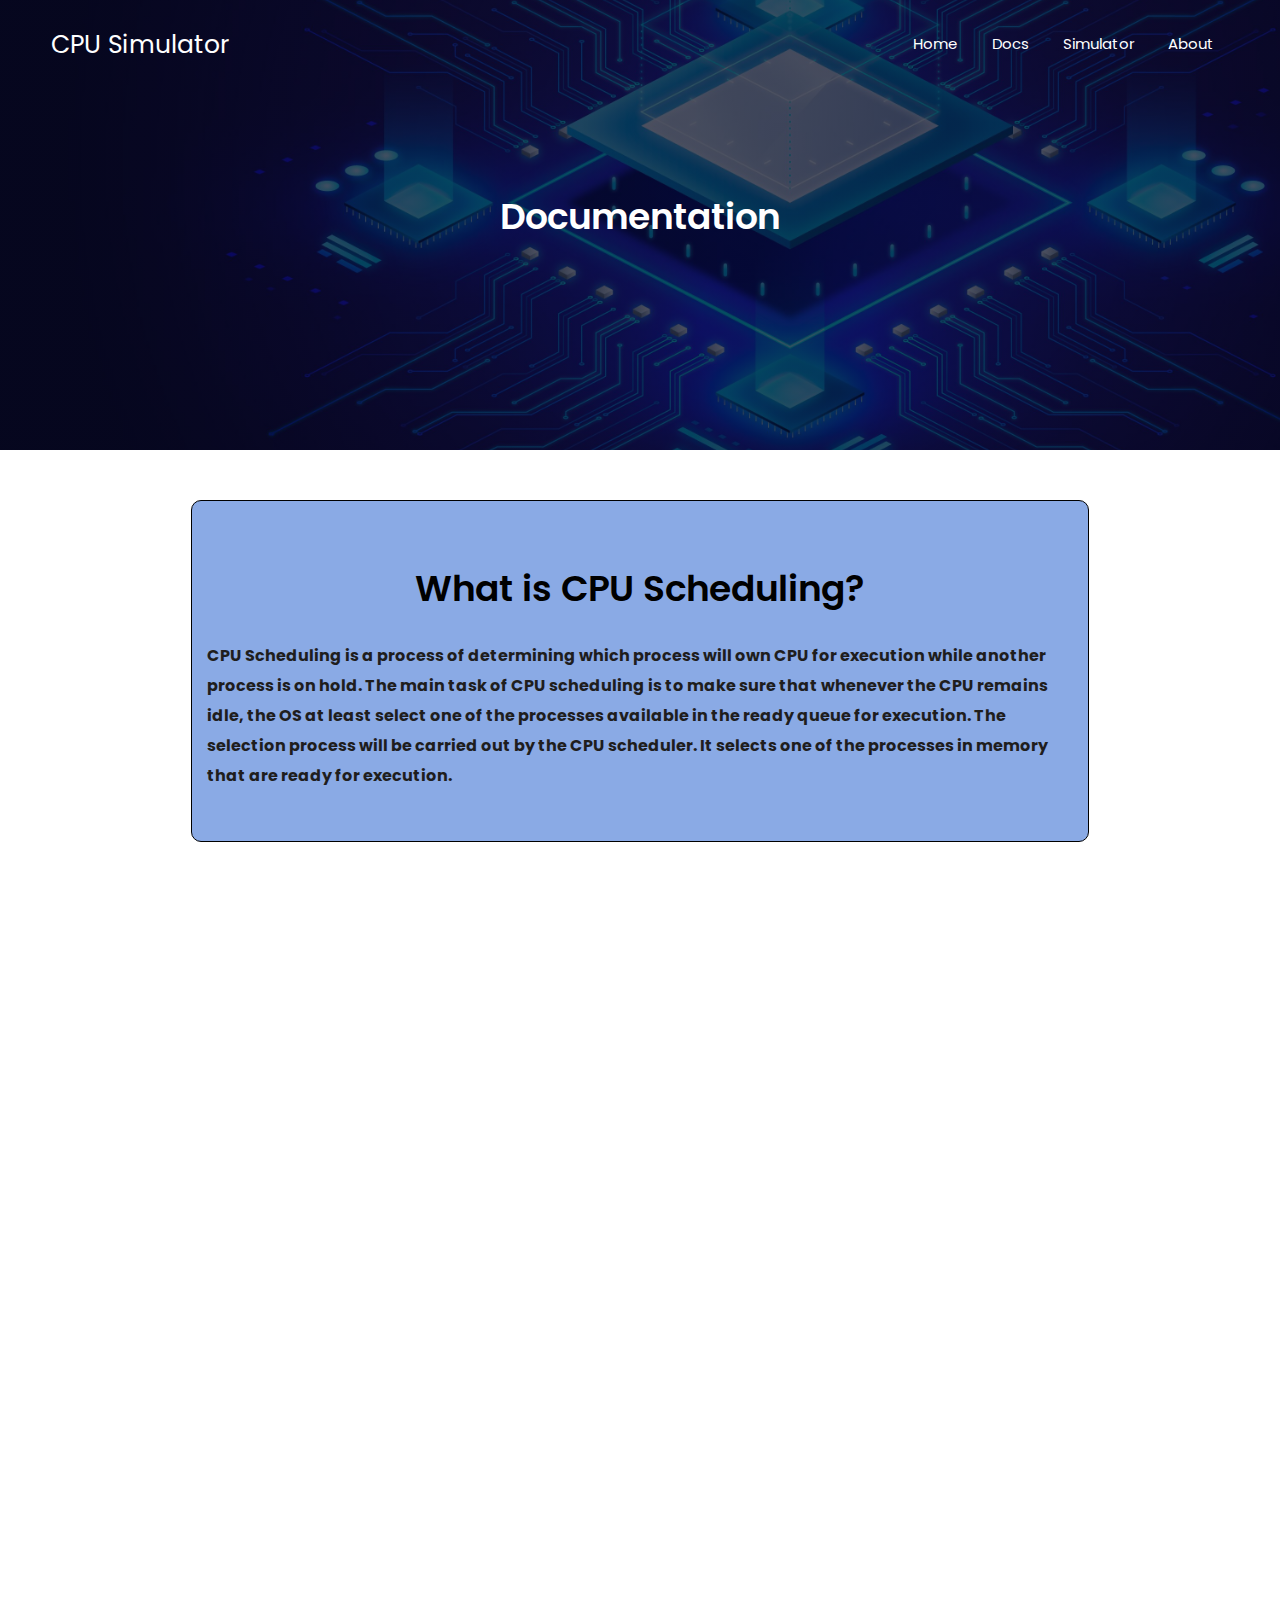
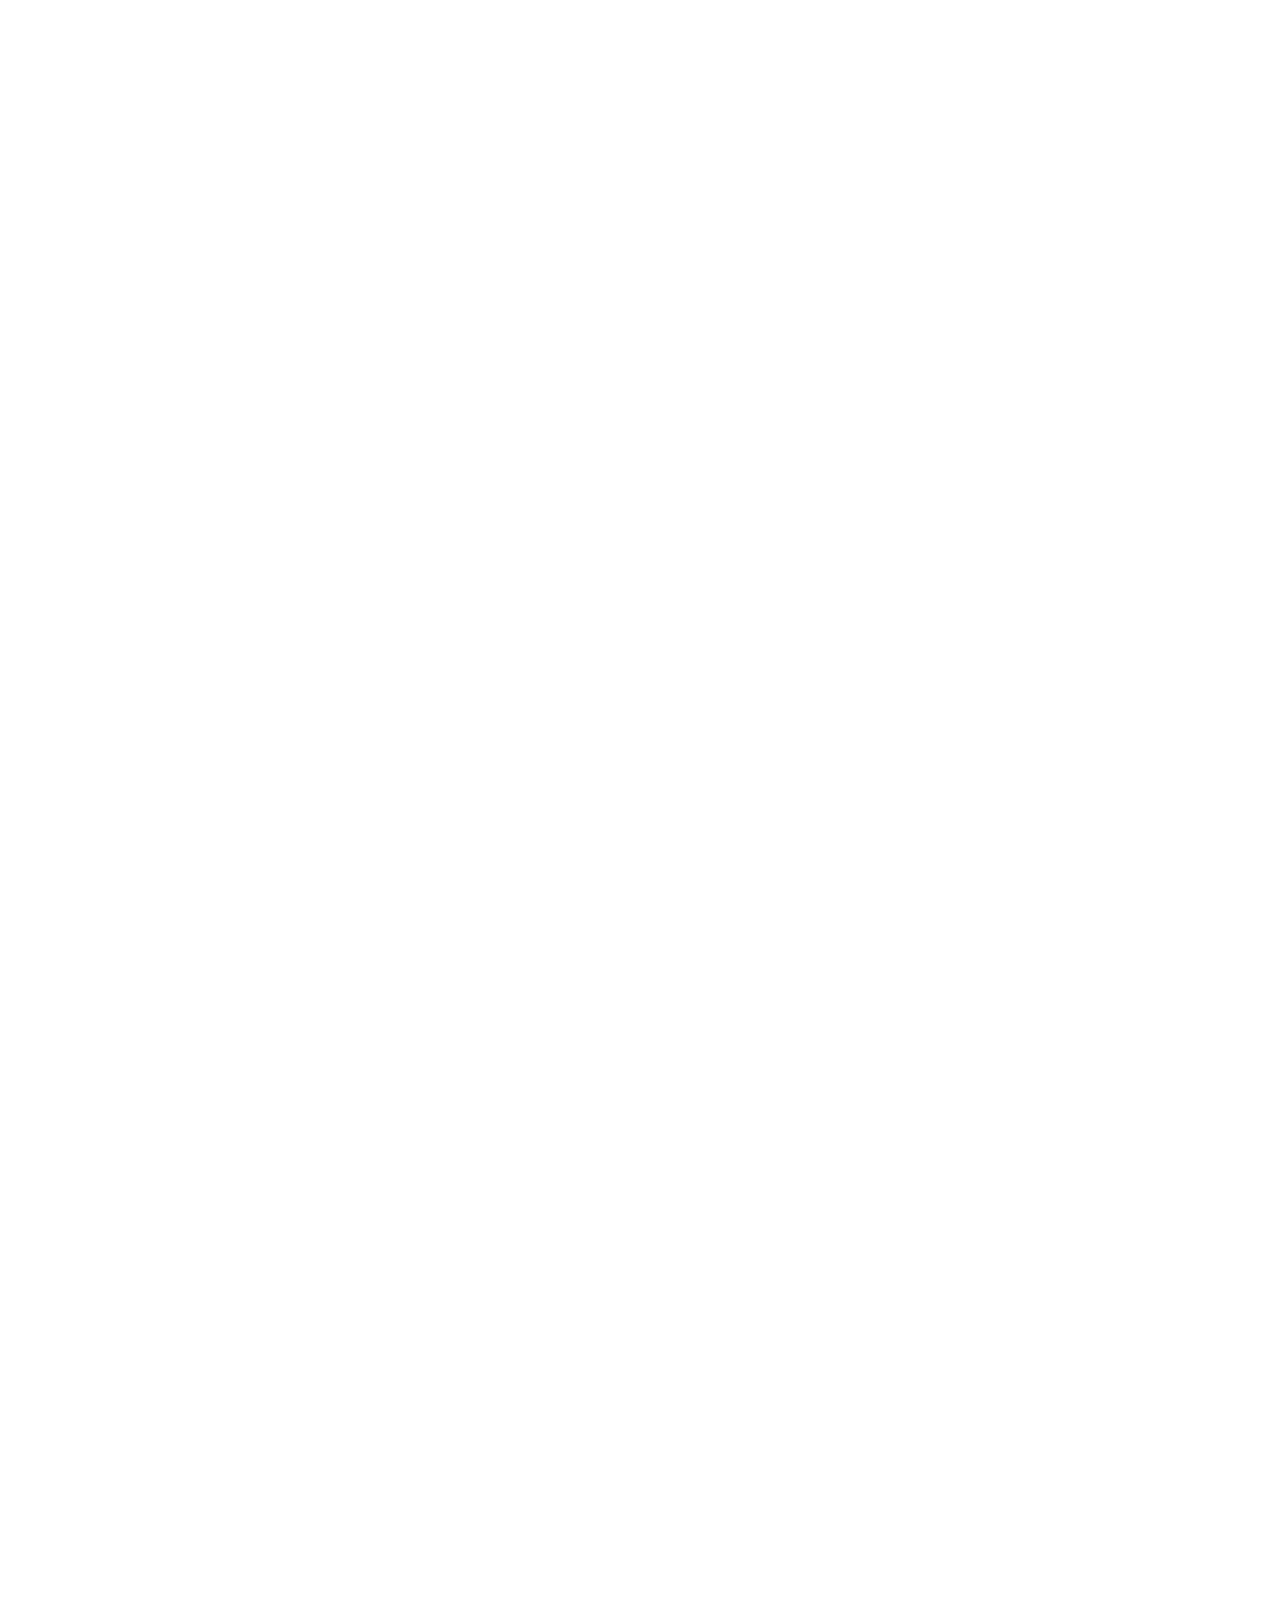
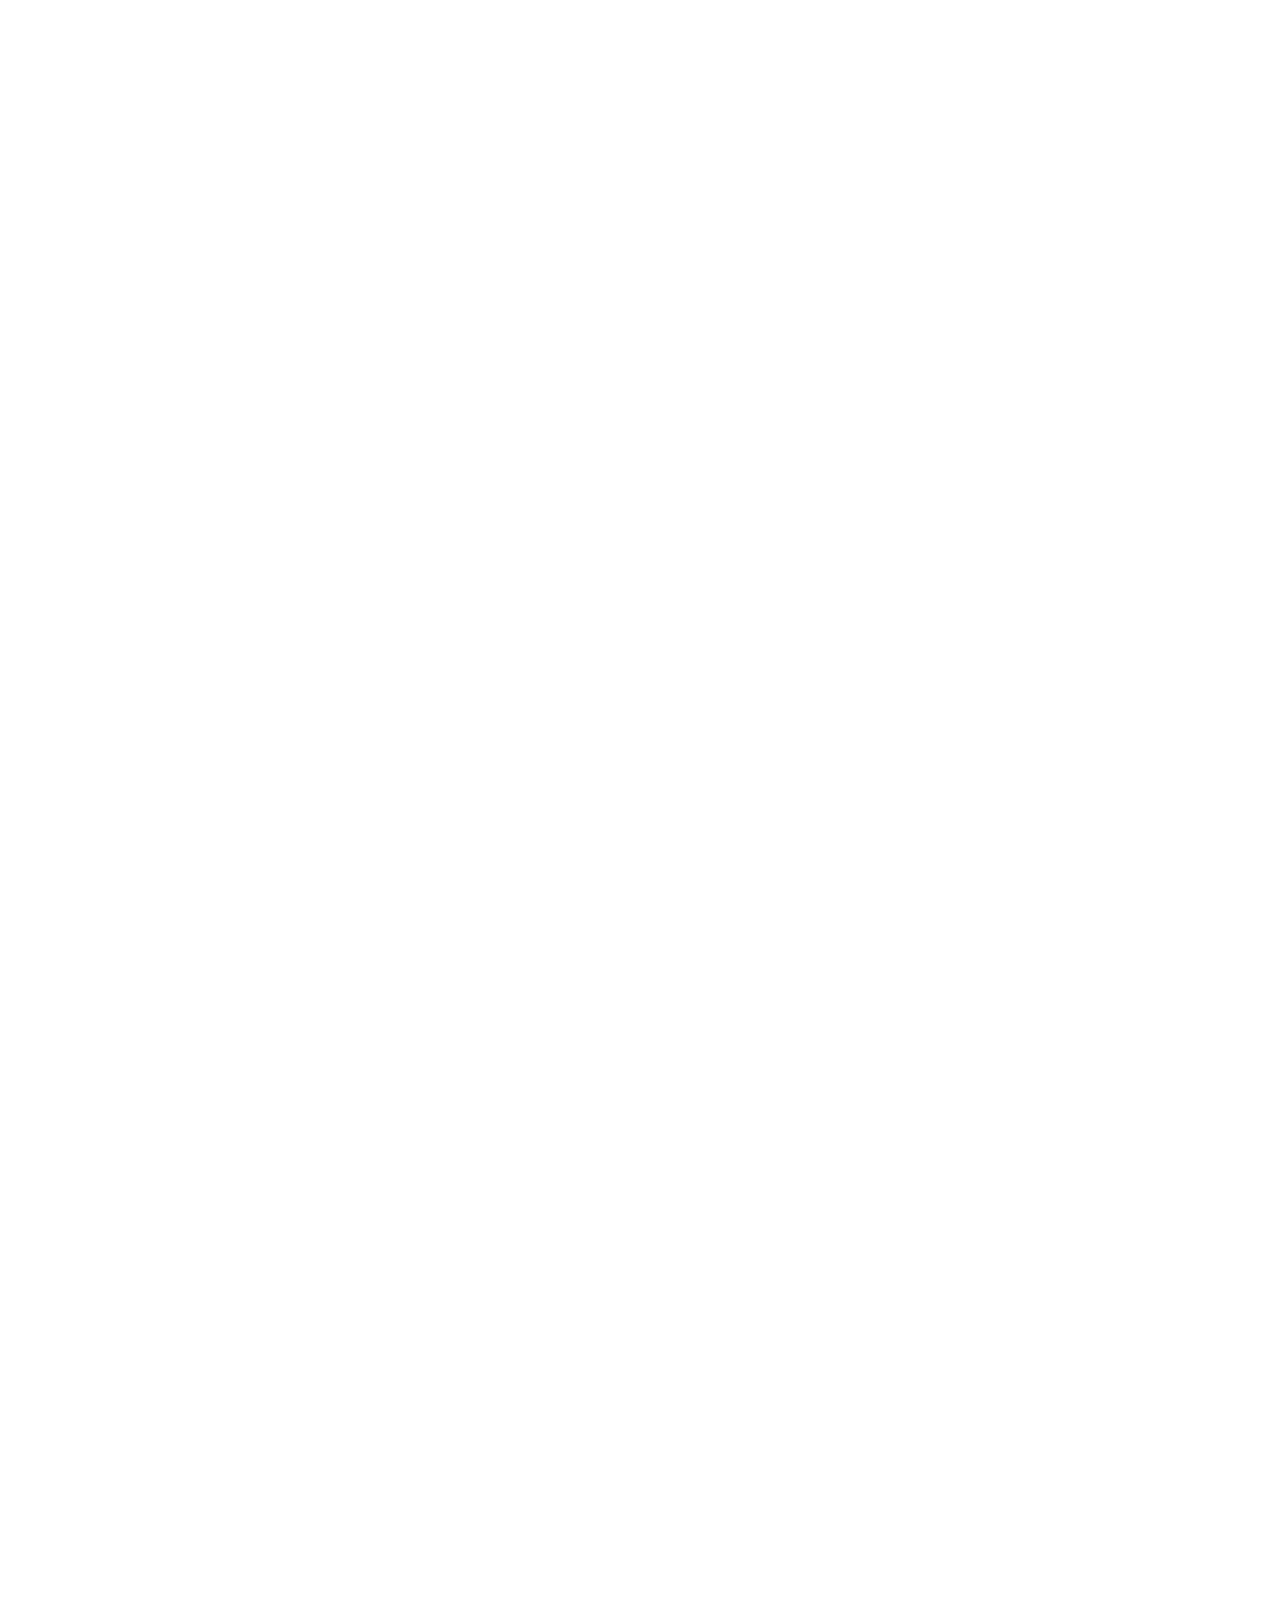
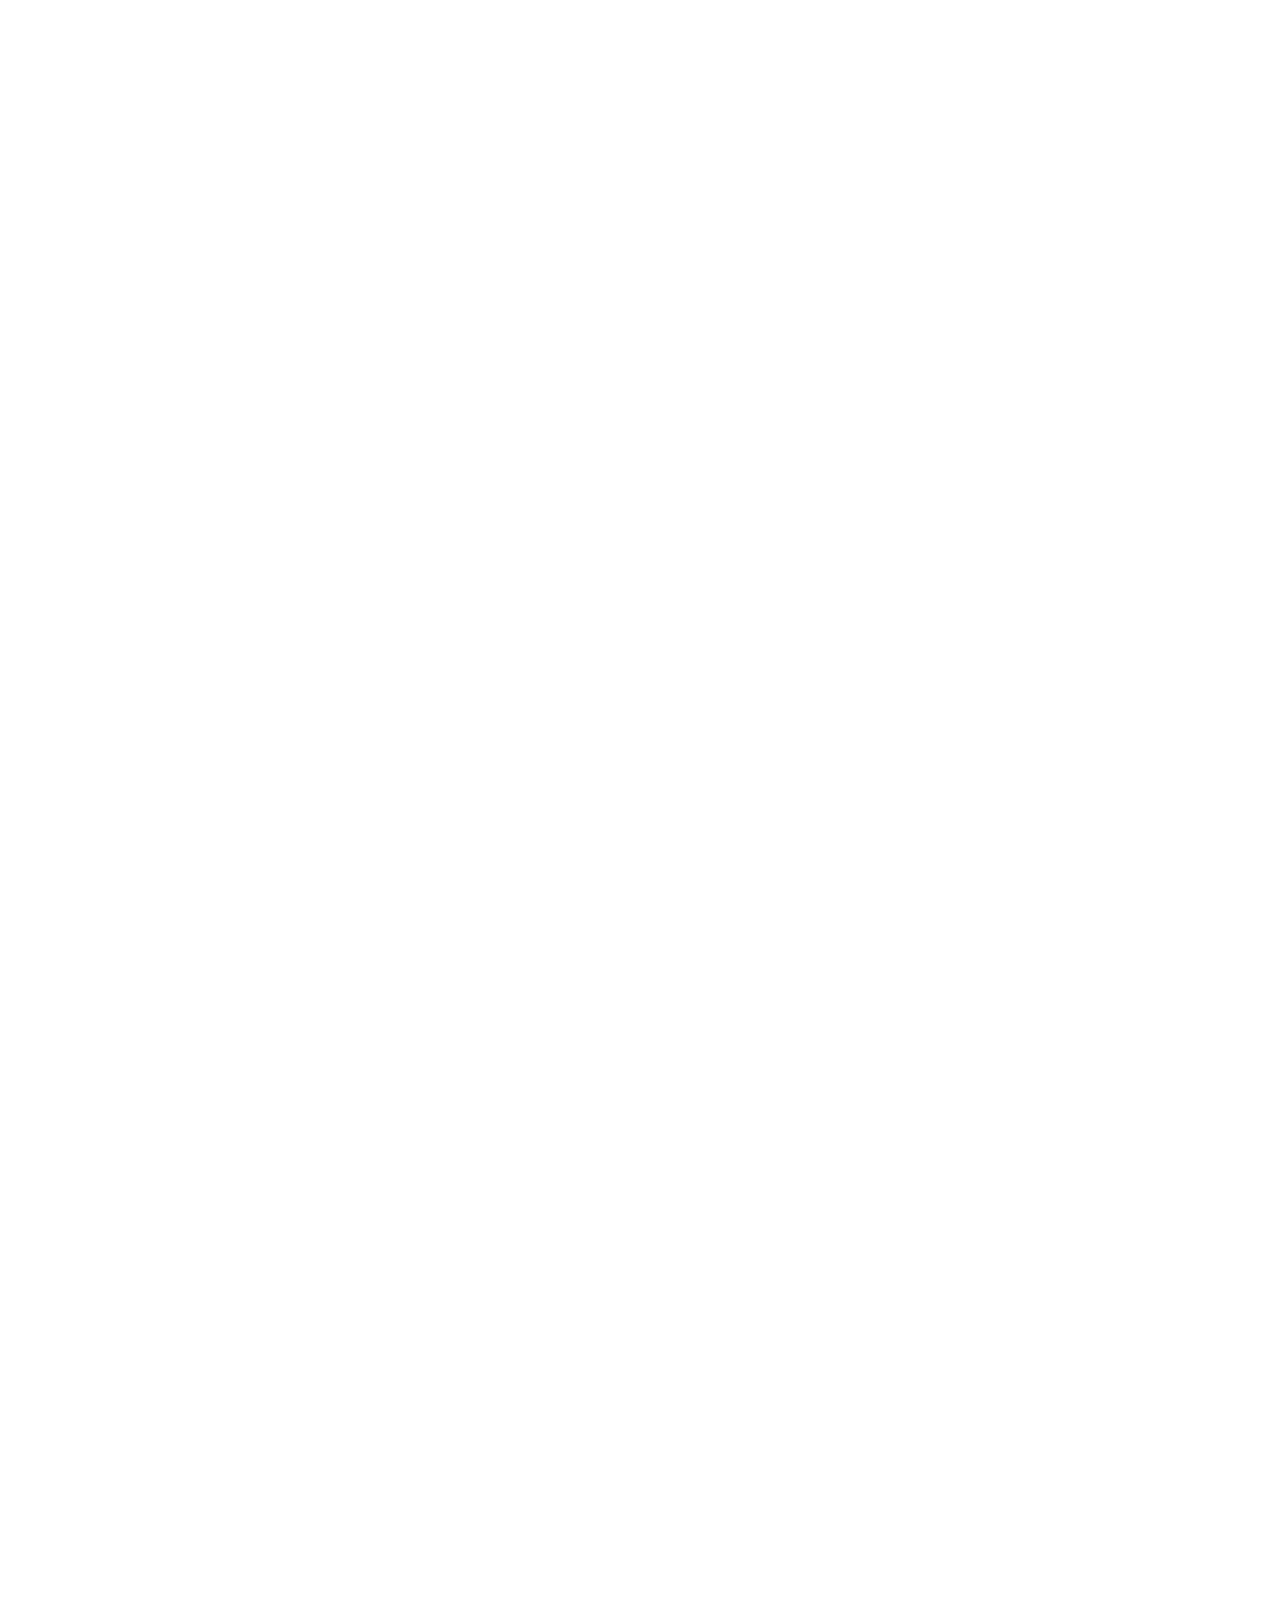
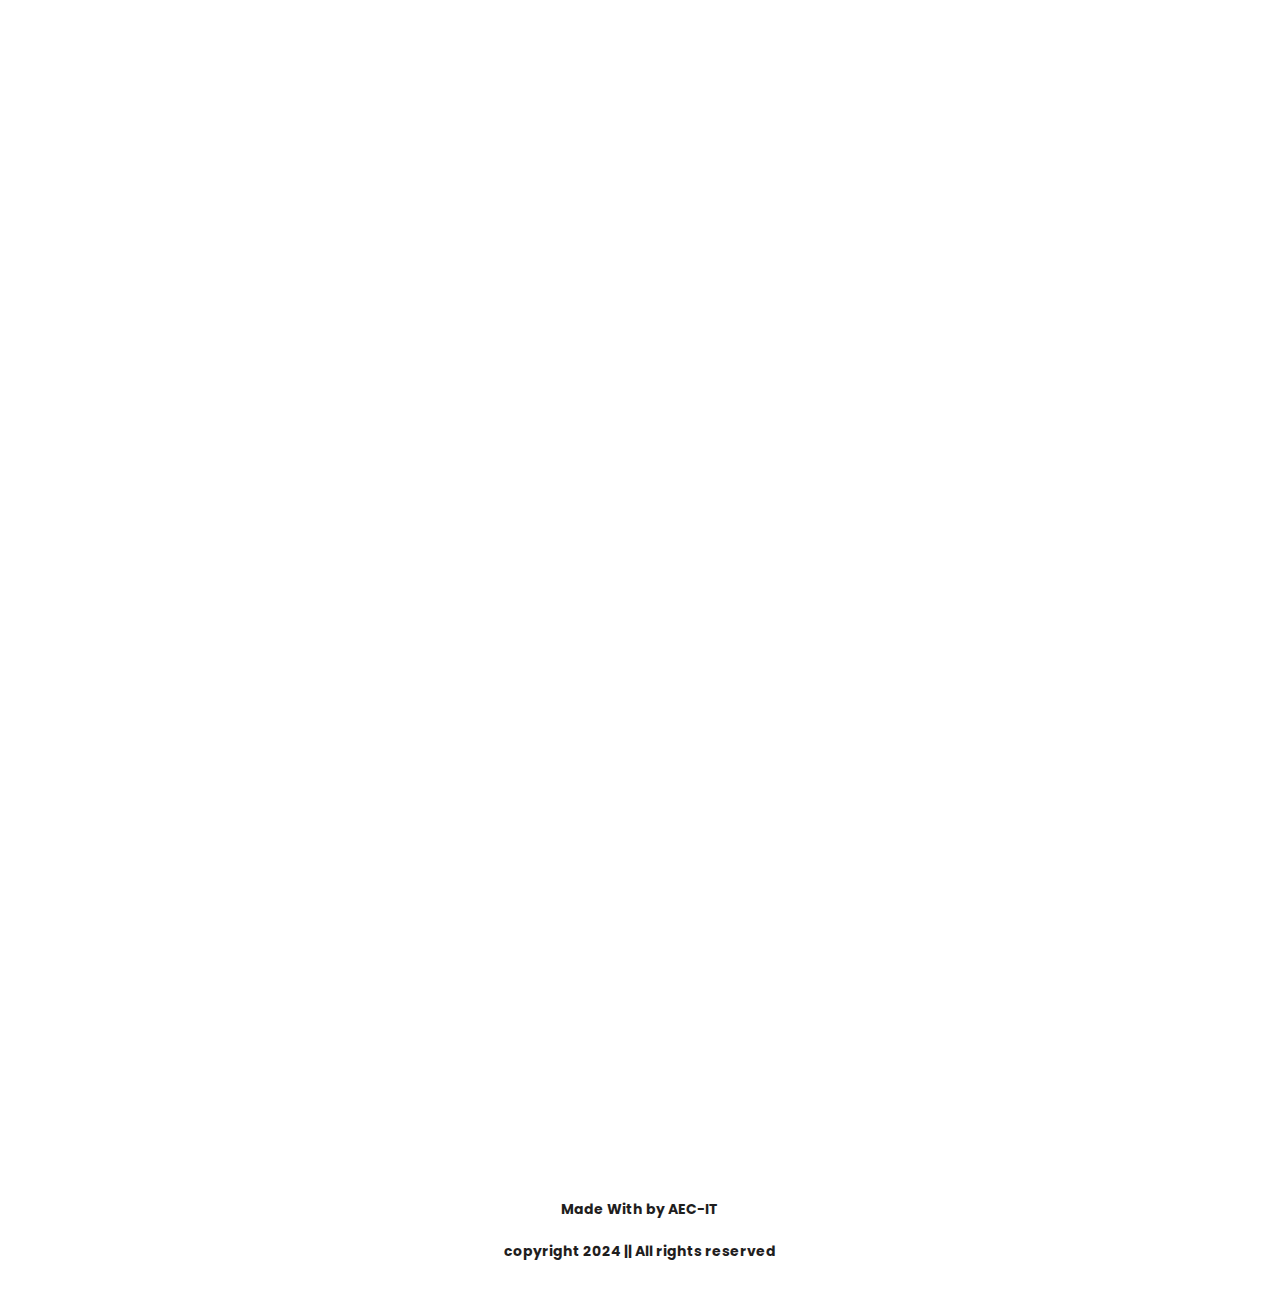
==== commit e3f495f8: "Add new file" ====
--- a/docs.html
+++ b/docs.html
@@ -24,7 +24,7 @@
                 <ul>
                     <li><a href="index.html">Home</a></li>
                     <li><a href="docs.html">Docs</a></li>
-                    <li><a href="#">Simulator</a></li>
+                    <li><a href="/Simulator/simulator.html">Simulator</a></li>
                     <li><a href="about.html">About</a></li>
                 </ul>
             </div>
@@ -36,7 +36,7 @@
 
     <!-- Question Section -->
     <section class="container_docs">
-        <h1>What is CPU Scheduling?</h1>
+        <h2>What is CPU Scheduling?</h2>
         <p>CPU Scheduling is a process of determining which process will own CPU for execution while another process is
             on hold. The main task of CPU scheduling is to make sure that whenever the CPU remains idle, the OS at least
             select one of the processes available in the ready queue for execution. The selection process will be
@@ -45,7 +45,7 @@
     </section>
 
     <section class="container_docs" data-aos="zoom-in-up">
-        <h1>Why CPU Scheduling?</h1>
+        <h2>Why CPU Scheduling?</h2>
         <p>A typical process involves both I/O time and CPU time. In a uni programming system like MS-DOS, time spent
             waiting for I/O is wasted and CPU is free during this time. In multi programming systems, one process can
             use CPU while another is waiting for I/O. This is possible only with process scheduling.<br><br>
@@ -61,8 +61,7 @@
     </section>
 
     <section class="container_docs special" data-aos="zoom-in-up">
-        <h1>Important CPU scheduling Terminologies</h1>
-        <!-- <p>A typical process involves both I/O time and CPU time. In a uni programming system like MS-DOS, time spent waiting for I/O is wasted and CPU is free during this time. In multi programming systems, one process can use CPU while another is waiting for I/O. This is possible only with process scheduling.<br><br> -->
+        <h2>Important CPU scheduling Terminologies</h2>
         <li><strong>Burst Time/Execution Time:</strong> It is a time required by the process to complete execution. It
             is also called running time.</li>
         <li><strong>Arrival Time:</strong> when a process enters in a ready state</li>
@@ -79,47 +78,44 @@
     </section>
 
     <section class="container_docs" data-aos="zoom-in-up">
-        <h1>Types of CPU Scheduling</h1>
+        <h2>Types of CPU Scheduling</h2>
         <p>There is mainly two major types of CPU Scheduling which is listed below.There is sub-types of this algorithm
             also. we have discussed all algorithm in details below. </p>
         <li>Preemptive Algorithm</li>
         <li>Non Preemptive Algorithm</li>
         <br>
 
-        <p><strong class="bold">Preemptive Scheduling</strong><br><br>
+        <p><strong class="bold">Preemptive Scheduling</strong><br>
             In Preemptive Scheduling, the tasks are mostly assigned with their priorities. Sometimes it is important to
             run a task with a higher priority before another lower priority task, even if the lower priority task is
             still running. The lower priority task holds for some time and resumes when the higher priority task
-            finishes its execution.<br><br>
+            finishes its execution.<br>
             <br>
-            <strong class="bold">Non-Preemptive Scheduling</strong><br><br>
+            <strong class="bold">Non-Preemptive Scheduling</strong><br>
             In this type of scheduling method, the CPU has been allocated to a specific process. The process that keeps
             the CPU busy will release the CPU either by switching context or terminating. It is the only method that can
             be used for various hardware platforms. That’s because it doesn’t need special hardware (for example, a
             timer) like preemptive scheduling.
         </p>
-
-
-
-    </section>
-
-
-    <section class="container_docs" data-aos="zoom-in-up">
-        <h1>Types of CPU scheduling Algorithm</h1>
+    </section>
+
+
+    <section class="container_docs" data-aos="zoom-in-up">
+        <h2>Types of CPU scheduling Algorithm</h2>
         <p>There are mainly six types of process scheduling algorithm</p>
-            <li>First Come First Serve (FCFS)</li>
-            <li>Shortest-Job-First (SJF) </li>
-            <li>Shortest Remaining Time</li>
-            <li>Priority Scheduling</li>
-            <li>Round Robin Scheduling</li>
-            <li>Multilevel Queue Scheduling</li>
-        <br>
-    </section>
-
-
-
-    <section class="container_docs" data-aos="zoom-in-up">
-        <h1>First Come First Serve</h1>
+        <li>First Come First Serve (FCFS)</li>
+        <li>Shortest-Job-First (SJF) </li>
+        <li>Shortest Remaining Time</li>
+        <li>Priority Scheduling</li>
+        <li>Round Robin Scheduling</li>
+        <li>Multilevel Queue Scheduling</li>
+        <br>
+    </section>
+
+
+    <!-- FCFS -->
+    <section class="container_docs" data-aos="zoom-in-up">
+        <h2>First Come First Serve</h2>
         <p>First Come First Serve is the full form of FCFS. It is the easiest and most simple CPU scheduling algorithm.
             In this type of algorithm, the process which requests the CPU gets the CPU allocation first. This scheduling
             method can be managed with a FIFO queue.<br><br>
@@ -139,12 +135,13 @@
             2. Favors CPU Bound process then I/O bound process.<br><br>
             3. FCFS algorithm is particularly troublesome for time-sharing systems, where it is important that each user
             get a share of the CPU at regular intervals.</p>
-        <button class="btn_1" onclick="gotoSimulator();">Go to Simulator</button>
-        <br>
-    </section>
-
-    <section class="container_docs" data-aos="zoom-in-up">
-        <h1>Shortest Remaining Time</h1>
+        <button class="btn_1" onclick="gotoFCFS();">Go to FCFS</button>
+        <br>
+    </section>
+
+    <!-- SRTF -->
+    <section class="container_docs" data-aos="zoom-in-up">
+        <h2>Shortest Remaining Time</h2>
         <p>The full form of SRT is Shortest remaining time. It is also known as SJF preemptive scheduling. In this
             method, the process will be allocated to the task, which is closest to its completion. This method prevents
             a newer ready state process from holding the completion of an older process.<br></p>
@@ -161,38 +158,37 @@
         <p>1. In SRTF, the context switching is done a lot more times than in SJN due to more consumption of the CPU's
             valuable time for processing. The consumed time of CPU then adds up to its processing time and which then
             diminishes the advantage of fast processing of this algorithm.<br></p>
-        <button class="btn_1" onclick="gotoSimulator();">Go to Simulator</button>
-        <br>
-    </section>
-
-    <section class="container_docs" data-aos="zoom-in-up">
-        <h1>Priority Based Scheduling</h1>
+        <button class="btn_1" onclick="gotoSRTF();">Go to SRTF</button>
+        <br>
+    </section>
+
+    <!-- Priority -->
+    <section class="container_docs" data-aos="zoom-in-up">
+        <h2>Priority Based Scheduling</h2>
         <p>Priority scheduling is a method of scheduling processes based on priority. In this method, the scheduler
             selects the tasks to work as per the priority.<br><br>
-
             Priority scheduling also helps OS to involve priority assignments. The processes with higher priority should
             be carried out first, whereas jobs with equal priorities are carried out on a round-robin or FCFS basis.
             Priority can be decided based on memory requirements, time requirements, etc.<br><br>
-
         </p>
         <h4>
             <li>Advantages</li>
         </h4>
         <p>1. This provides a good mechanism where the relative importance of each process maybe precisely defined.<br>
         </p>
-
         <h4>
             <li>Disadvantages</li>
         </h4>
         <p>1. If high priority processes use up a lot of CPU time, lower priority processes may starve and be postponed
             indefinitely.The situation where a process never gets scheduled to run is called starvation<br><br>
             2. Another problem is deciding which process gets which priority level assigned to it..<br></p>
-        <button class="btn_1" onclick="gotoSimulator();">Go to Simulator</button>
-        <br>
-    </section>
-
-    <section class="container_docs" data-aos="zoom-in-up">
-        <h1>Round-Robin Scheduling</h1>
+        <button class="btn_1" onclick="gotoPriority();">Go to Priority</button>
+        <br>
+    </section>
+
+    <!-- Round Robin -->
+    <section class="container_docs" data-aos="zoom-in-up">
+        <h2>Round-Robin Scheduling</h2>
         <p>Round robin is the oldest, simplest scheduling algorithm. The name of this algorithm comes from the
             round-robin principle, where each person gets an equal share of something in turn. It is mostly used for
             scheduling algorithms in multitasking. This algorithm method helps for starvation free execution of
@@ -211,12 +207,13 @@
             long may cause poor response to short processes.<br><br>
             2. Average waiting time under the RR policy is often long.<br>
         </p>
-        <button class="btn_1" onclick="gotoSimulator();">Go to Simulator</button>
-        <br>
-    </section>
-
-    <section class="container_docs" data-aos="zoom-in-up">
-        <h1>Shortest Job First</h1>
+        <button class="btn_1" onclick="gotoWorking();">Go to RR</button>
+        <br>
+    </section>
+
+    <!-- SJF -->
+    <section class="container_docs" data-aos="zoom-in-up">
+        <h2>Shortest Job First</h2>
         <p>SJF is a full form of (Shortest job first) is a scheduling algorithm in which the process with the shortest
             execution time should be selected for execution next. This scheduling method can be preemptive or
             non-preemptive. It significantly reduces the average waiting time for other processes awaiting
@@ -235,31 +232,7 @@
         <p>1. SJF may cause starvation, if shorter processes keep coming. This problem is solved by aging..<br><br>
             2. It cannot be implemented at the level of short term CPU scheduling.<br></p>
 
-        <button class="btn_1" onclick="gotoSimulator();">Go to Simulator</button>
-        <br>
-    </section>
-
-    <section class="container_docs" data-aos="zoom-in-up">
-        <h1>Multiple-Level Queues Scheduling</h1>
-        <p>This algorithm separates the ready queue into various separate queues. In this method, processes are assigned
-            to a queue based on a specific property of the process, like the process priority, size of the memory,
-            etc.<br><br>
-
-            However, this is not an independent scheduling OS algorithm as it needs to use other types of algorithms in
-            order to schedule the jobs.<br><br></p>
-
-        <h4>
-            <li>Advantages</li>
-        </h4>
-        <p>1. Application of separate scheduling for various kind of processes is possible
-            .<br></p>
-
-        <h4>
-            <li>Disadvantages</li>
-        </h4>
-        <p>1. The lowest level process faces starvation problem.<br></p>
-
-        <button class="btn_1" onclick="gotoSimulator();">Go to Simulator</button>
+        <button class="btn_1" onclick="gotoSJF();">Go to SJF</button>
         <br>
     </section>
 
@@ -278,7 +251,7 @@
     </section>
 
 
-<!--JavaScript  -->
+    <!--JavaScript  -->
     <script>
         var navLinks = document.getElementById("navLinks");
         function showMenu() {
@@ -290,8 +263,30 @@
         }
 
         function gotoSimulator() {
-            location.href = ("#");
-        }
+            location.href = ("/Simulator/simulator.html");
+        }
+
+        function gotoFCFS() {
+            location.href = ("./Algorithm/Algo.html");
+        }
+
+        function gotoSRTF() {
+            location.href = ("./Algorithm/Algo.html");
+        }
+
+        function gotoPriority() {
+            location.href = ("./Algorithm/Algo.html");
+            
+        }
+
+        function gotoSJF() {
+            location.href = ("./Algorithm/Algo.html");
+        }
+
+        function gotoWorking() {
+            location.href = ("./Algorithm/Algo.html");
+        }
+
     </script>
 
 
--- a/style.css
+++ b/style.css
@@ -9,7 +9,7 @@
 .header{
     min-height: 100vh;
     width:100%;
-    background-image: linear-gradient(rgba(4,9,30,0.7),rgba(4,9,30,0.7)),url(about_img/main_bg.JPG);
+    background-image: linear-gradient(rgba(4,9,30,0.7),rgba(4,9,30,0.7)),url(images/main-bg.png);
     background-size:cover;
     background-position: center;
     position:relative;
@@ -197,7 +197,7 @@
 
 .course-colomn{
     flex-basis: 31%;
-    background: #FFB6C1;
+    background: #8AAAE5;
     border-radius: 10px;
     margin-bottom:5%;
     padding:20px 12px;
@@ -307,51 +307,8 @@
     text-align: left;
 }
 
-.testimonials{
-    width: 80%;
-    margin:auto;
-    border-bottom: 1px solid rgba(0,0,0,0.6);
-    padding-top: 100px;
-    text-align: center;
-}
-
-.testimonial-call{
-    flex-basis:44%;
-    border-radius:10px;
-    margin-bottom:5%;
-    text-align:left;
-    background:#f0bebe;
-    padding:25px;
-    display:flex;
-    cursor: pointer;
-}
-
-.testimonial-call img{
-    height: 40px;
-    margin-left:5px;
-    margin-right: 30px;
-    border-radius:50%;
-}
-
-.testimonial-call p{
-    padding:0;
-}
-
-.testimonial-call h3{
-    margin-top:15px;
-    text-align: left;
-}
-
-.testimonial-call .fas{
-    color:#f44336
-}
 
 @media only screen and (max-width:730px){
-    .testimonial-call img{
-        margin-left:5px;
-        margin-right:30px;
-    }
-
     .cta h1{
         font-size:25px;
     }
@@ -360,8 +317,8 @@
 .cta{
     margin:100px auto;
     width: 80%;
-    background-image: linear-gradient(rgba(0,0,0,0.7),rgba(0,0,0,0.7)),url(about_img/banner2.JPG);
-    background-position:center;
+    background-image: linear-gradient(rgba(0,0,0,0.7),rgba(0,0,0,0.7)),url(/images/banner.jpg);
+    /* background-position:center; */
     background-size:cover;
     border-radius: 10px;
     padding:100px 0;
@@ -388,7 +345,7 @@
 }
 
 .icons .fab{
-    color:#f44336;
+    color: #f44336;
     margin:5px 13px;
     cursor:pointer;
     padding:10px 0;
@@ -402,7 +359,7 @@
 .sub-header{
     height:50vh;
     width:100%;
-    background-image: linear-gradient(rgba(4,9,30,0.7),rgba(4,9,30,0.7)),url(images/vecteezy_technology-background_ma1220.JPG);
+    background-image: linear-gradient(rgba(4,9,30,0.7),rgba(4,9,30,0.7)),url(images/header-banner.jpg);
     background-position: center;
     background-size: cover;
     text-align:center;
@@ -456,7 +413,7 @@
 
 .container_1{
     text-align: center;
-    background:#eceaea;
+    background:#fff;
 }
 
 .header_1{
@@ -576,3 +533,4 @@
     border-radius: 5px solid rgb(199, 14, 14) !important;
 }
 
+
--- a/docs.css
+++ b/docs.css
@@ -1,18 +1,18 @@
 .container_docs{
-    /* border: 2px solid black; */
+    border: 1px solid black;
     height: auto;
     padding-top:50px;
     text-align: center;
-    background-color: rgb(225, 231, 231);
-    border-radius: 20px;
-    width: 80%;
+    background-color: #8AAAE5;
+    border-radius: 10px;
+    width: 70%;
     margin-left:auto;
     margin-right: auto;
     margin-top: 50px;
     margin-bottom: 10px;
 }
 
-.container_docs h1{
+.container_docs h2{
     font-size: 36px;
     margin-top: 10px;
     font-weight: 600;
@@ -39,7 +39,7 @@
 }
 
 .container_docs blod{
-    font-weight: 900;
+    font-weight: 500;
 }
 
 .container_docs:hover{
